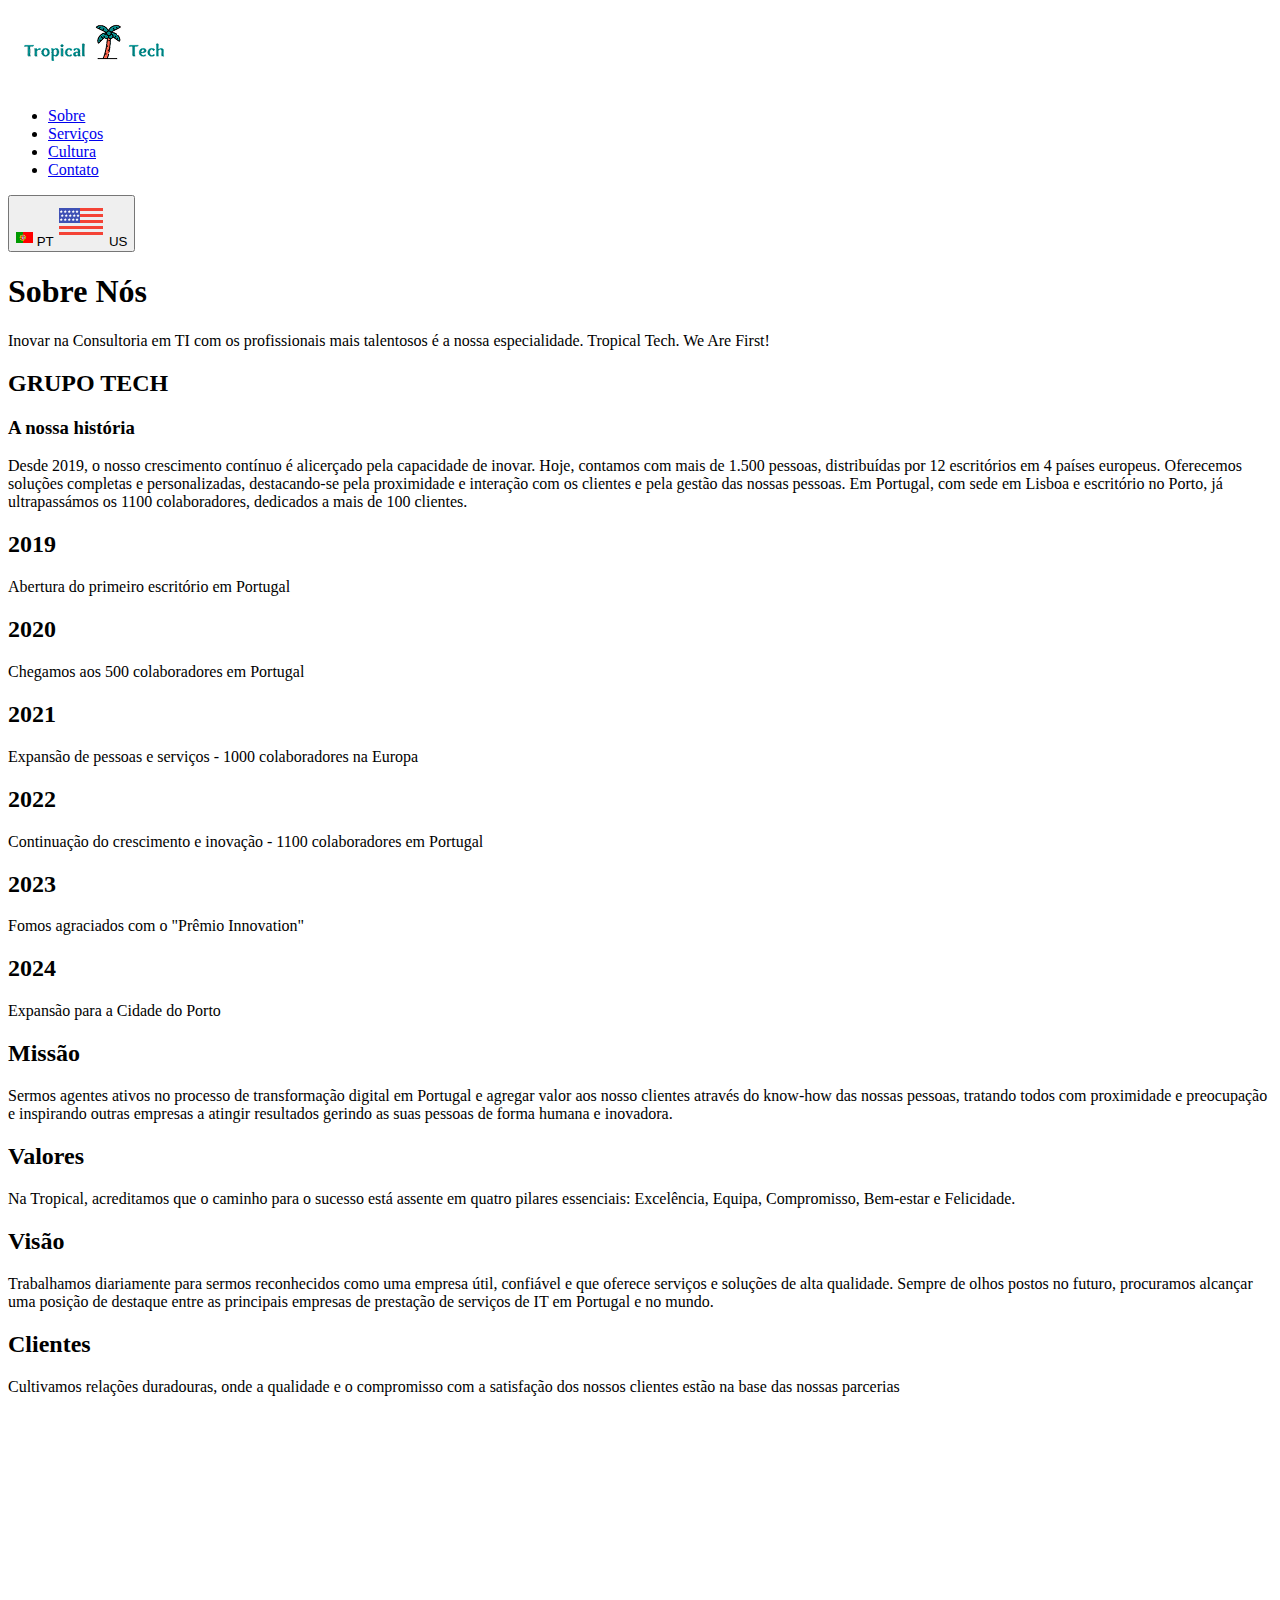
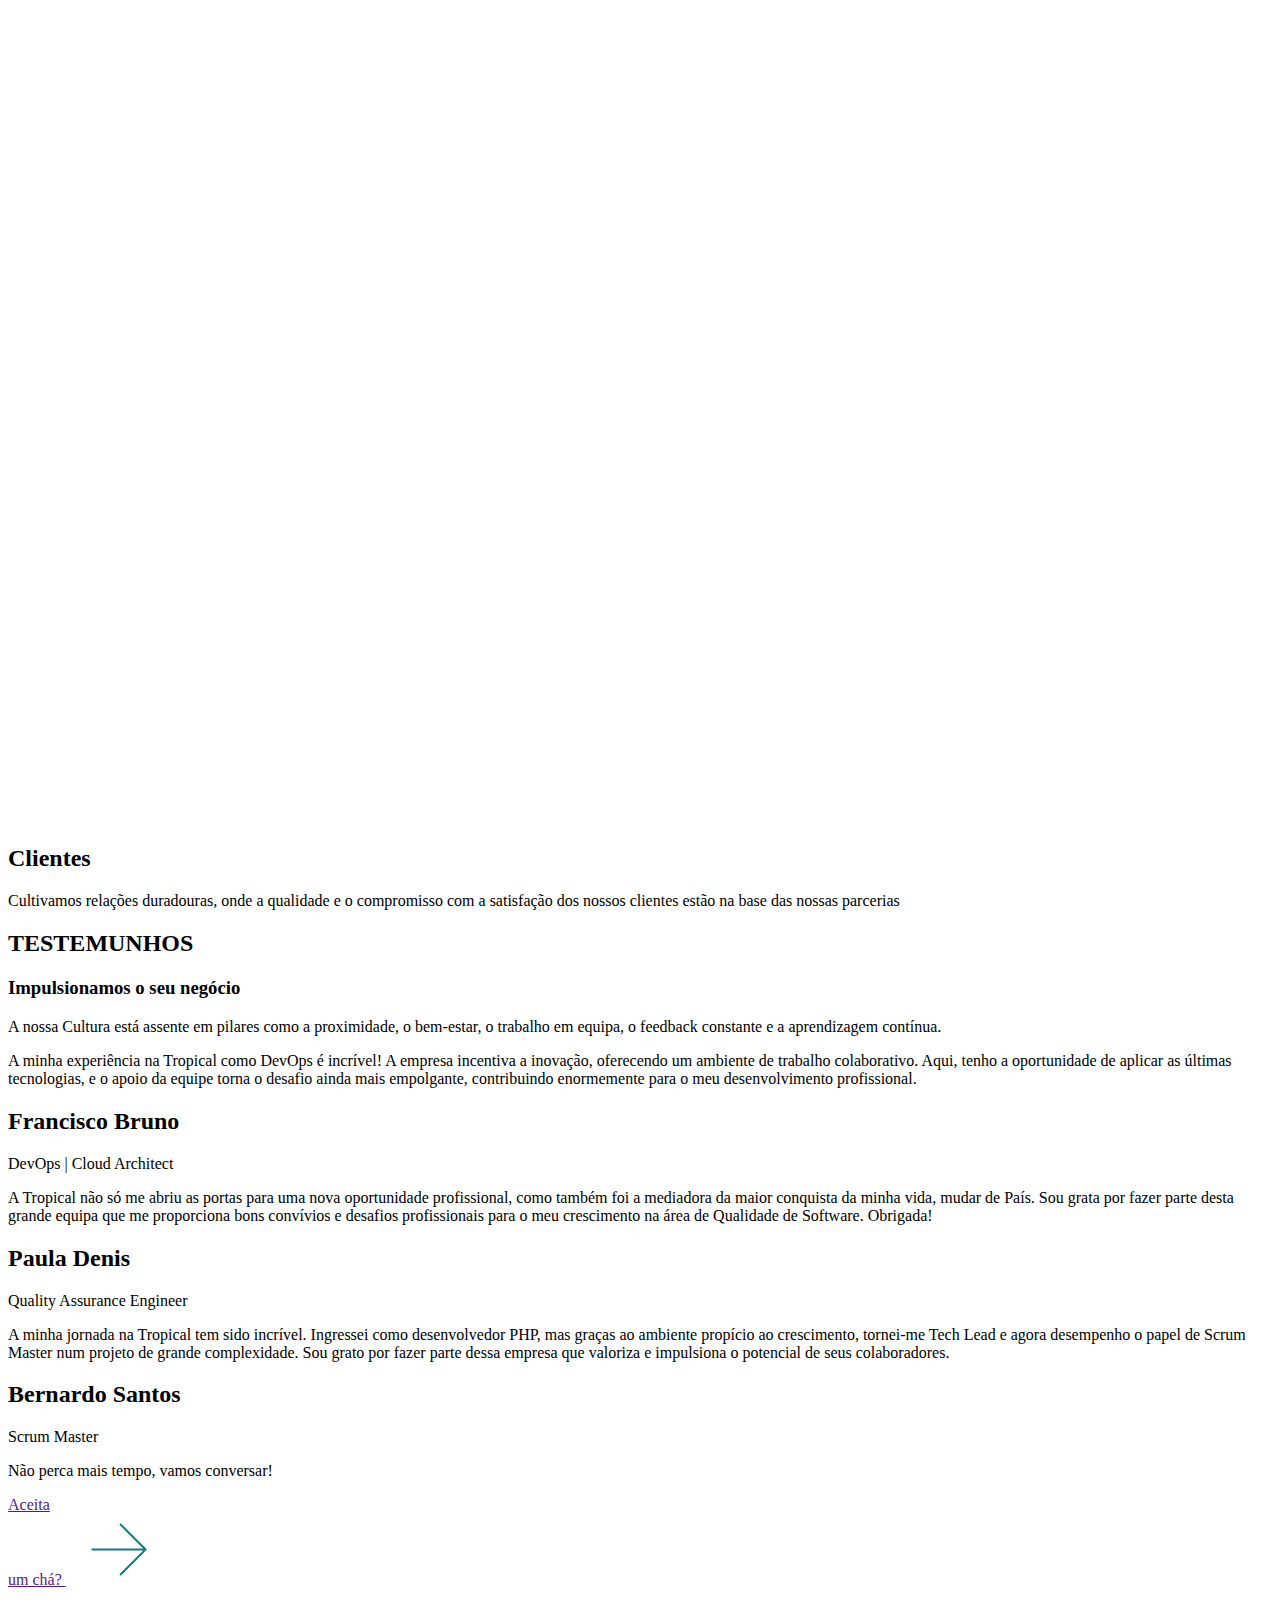
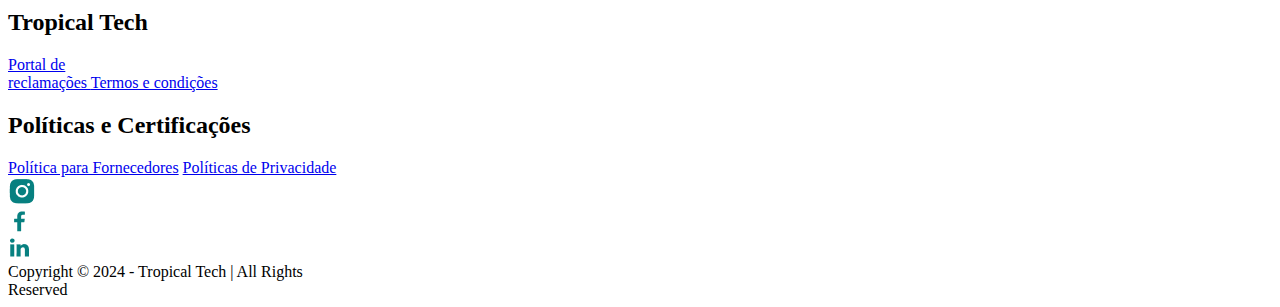
==== about.html @ 23c8f458 "atualização" ====
<!DOCTYPE html>
<html lang="pt-BR">
<head>
    <meta charset="UTF-8">
    <meta name="viewport" content="width=device-width, initial-scale=1.0">
    <link rel="stylesheet" href="public/style.css">
    <title data-lang="title-page">Tropical Teach - Sobre</title>
</head>
<body>
    <!--header é universal-->
    <header class="header-main-page">
        <a href="/">
            <img src="public/img/Tropical tech logo completo final sem bg 1.png" alt="logo torpical tech">
        </a>
        <nav>
            <ul>
                <li>
                    <a href="/about.html" data-lang="linkAbout">
                        Sobre
                    </a>
                </li>
                <li>
                    <a href="/services.html" data-lang="linkCervices">
                        Serviços
                    </a>
                </li>
                <li>
                    <a href="/culture.html" data-lang="linkCulture">
                        Cultura
                    </a>
                </li>
                <li>
                    <a href="/contact.html" data-lang="linkContact">
                        Contato
                    </a>
                </li>
            </ul>
        </nav>

        <div class="container-select-lang">
            <button class="btt-lang">
                <span id="buttonSelectLangPT" class="actived-lang container-flag-lang">
                    <img src="public/img/52538-flag-of-portugal-clipart 1.png" alt="portugal flag">
                    PT
                </span>
                <span id="buttonSelectLangUS" class="container-flag-lang">
                    <img src="public/img/icons8-eua-48.png" alt="united states flag">
                    US
                </span>
            </button>
        </div>
    </header>

    <!--estilo universal-->
    <section class="section-top-main">
        <div class="desc-section-home">
            <h1 data-lang="titleSectionTop">Sobre Nós</h1>
            <p data-lang="descSectionTop">Inovar na Consultoria em TI com os profissionais mais talentosos é a nossa especialidade. Tropical Tech. We Are First!</p>
        </div>
    </section>

    <!--estilo universal-->
    <section class="container-model-two">
        <h2 class="name-section" data-lang="nameSectionCultureHome">GRUPO TECH</h2>
        <h3 class="main-desc-by-section" data-lang="mainDescCultureHome">A nossa história</h3>
        <p class="main-text-by-section" data-lang="mainTextCultureHome">
            Desde 2019, o nosso crescimento contínuo é alicerçado pela capacidade de inovar. Hoje, contamos
            com mais de 1.500 pessoas, distribuídas por 12 escritórios em 4 países europeus. Oferecemos soluções
            completas e personalizadas, destacando-se pela proximidade e interação com os clientes e pela 
            gestão das nossas pessoas. Em Portugal, com sede em Lisboa e escritório no Porto, já ultrapassámos 
            os 1100 colaboradores, dedicados a mais de 100 clientes.
        </p>
    </section>

    <!--estilo em about.css-->
    <section class="history">
        <div class="container-box-history">
            <span></span>
            <h2 class="title-history">2019</h2>
            <p class="desc-hitory">
                Abertura do primeiro escritório em Portugal
            </p>
        </div>
        <div class="container-box-history">
            <span></span>
            <h2 class="title-history">2020</h2>
            <p class="desc-hitory">
                Chegamos aos 500 colaboradores em Portugal
            </p>
        </div>
        <div class="container-box-history">
            <span></span>
            <h2 class="title-history">2021</h2>
            <p class="desc-hitory">
                Expansão de pessoas e serviços - 1000 colaboradores na Europa
            </p>
        </div>
        <div class="container-box-history">
            <span></span>
            <h2 class="title-history">2022</h2>
            <p class="desc-hitory">
                Continuação do crescimento e inovação - 1100 colaboradores em Portugal
            </p>
        </div>
        <div class="container-box-history">
            <span></span>
            <h2 class="title-history">2023</h2>
            <p class="desc-hitory">
                Fomos agraciados com o "Prêmio Innovation"
            </p>
        </div>
        <div class="container-box-history">
            <span></span>
            <h2 class="title-history">2024</h2>
            <p class="desc-hitory">
                Expansão para a Cidade do Porto
            </p>
        </div>
    </section>

    <!--style universal-->
    <section class="clear-section">
        <section class="container-mission">
            <!--adicionado por css about.css-->
            <div class="container-img-mission" id="containerImgMissionOne"></div>
            <div class="container-desc-mission">
                <h2>Missão</h2>
                <p>
                    Sermos agentes ativos no processo de transformação digital em Portugal
                    e agregar valor aos nosso clientes através do know-how das nossas pessoas,
                    tratando todos com proximidade e preocupação e inspirando outras empresas
                    a atingir resultados gerindo as suas pessoas de forma humana e inovadora. 
                </p>
            </div>
        </section>
        <section class="container-mission">
            <div class="container-desc-mission">
                <h2>Valores</h2>
                <p>
                    Na Tropical, acreditamos que o caminho para o
                    sucesso está assente em quatro pilares
                    essenciais: Excelência, Equipa, Compromisso,
                    Bem-estar e Felicidade.
                </p>
            </div>
            <!--adicionado por css about.css-->
            <div class="container-img-mission" id="containerImgMissionTwo"></div>
        </section>
        <section class="container-mission">
            <!--adicionado por css about.css-->
            <div class="container-img-mission" id="containerImgMissionTwo"></div>
            <div class="container-desc-mission">
                <h2>Visão</h2>
                <p>
                    Trabalhamos diariamente para sermos
                    reconhecidos como uma empresa útil, confiável e
                    que oferece serviços e soluções de alta
                    qualidade. Sempre de olhos postos no futuro,
                    procuramos alcançar uma posição de destaque
                    entre as principais empresas de prestação de
                    serviços de IT em Portugal e no mundo.
                </p>
            </div>
        </section>
    </section>


    <!--style universal e em about.css-->
    <section class="section-green-styled section-clientes-about">
        <section class="center-of-section-clientes">
            <section>
                <div>
                    <h2>Clientes</h2>
                    <p>
                        Cultivamos relações duradouras, onde a
                        qualidade e o compromisso com a satisfação
                        dos nossos clientes estão na base das nossas
                        parcerias
                    </p>
                </div>
                <section class="container-logo-clientes">
                    <div class="box-cliente">
                        <img src="public/img/INFN_BIG_D_3914d1c5dd.svg.png" alt="infinera">
                    </div>
                    <div class="box-cliente">
                        <img src="public/img/Out_Systems_logo_digital_2018_white_98461c9326.svg.png" alt="outsystems">
                    </div>
                    <div class="box-cliente">
                        <img src="public/img/logo_tap_portugal_bca930af75.svg.png" alt="air portugal">
                    </div>
                    <div class="box-cliente">
                        <img src="public/img/logo_beyondgravity_0fb75909b1.svg.png" alt="beyond gravity">
                    </div>
                    <div class="box-cliente">
                        <img src="public/img/natixis_logosvg_48772d31c6.svg.png" alt="natixis">
                    </div>
                    <div class="box-cliente">
                        <img src="public/img/logo_santander_2_357641e0e3.svg.png" alt="santander">
                    </div>
                    <div class="box-cliente">
                        <img src="public/img/logo_tlscontact_teleperformance_3fe15e78ea.svg.png" alt="TLS Contact">
                    </div>
                    <div class="box-cliente">
                        <img src="public/img/logo_nos_3bc3c2f566.svg.png" alt="NOS">
                    </div>
                    <div class="box-cliente">
                        <img src="public/img/logo_sky_33238cdc55.svg.png" alt="sky">
                    </div>
                </section>
            </section>
            <section>
                <section>
                    <div class="box-cliente">
                        <img src="public/img/logo_blueprism_d6a2b1cea0.svg.png" alt="blue prism">
                    </div>
                    <span></span>
                    <div class="box-cliente">
                        <img src="public/img/logo_dbt_de3887588c.svg.png" alt="dbt">
                    </div>
                    <span></span>
                    <div class="box-cliente">
                        <img src="public/img/logo_databricks_3b5add2e64.svg.png" alt="data bricks">
                    </div>
                </section>
                <div>
                    <h2>Clientes</h2>
                    <p>
                        Cultivamos relações duradouras, onde a
                        qualidade e o compromisso com a satisfação
                        dos nossos clientes estão na base das nossas
                        parcerias
                    </p>
                </div>
            </section>
        </section>
    </section>


    <!--style universal-->
    <section class="clear-section">
        <!--style about.css-->
        <!--adicionar background no css about.css-->
        <div class="img-background-testemunhos">

        </div>
        <!--estilo universal-->
        <section class="container-model-two">
            <h2 class="name-section" data-lang="nameSectionTestemunhos">TESTEMUNHOS</h2>
            <h3 class="main-desc-by-section" data-lang="mainDescTestemunhos">Impulsionamos o seu negócio</h3>
            <p class="main-text-by-section" data-lang="mainTextTestemunhos">
                A nossa Cultura está assente em pilares como a proximidade, o
                bem-estar, o trabalho em equipa, o feedback constante e a
                aprendizagem contínua.
            </p>
        </section>

        <section class="content-all-testemunhos">
            <section class="container-horizontal-boxes-align">
                <div class="box-testemunhos">
                    <p>
                        A minha experiência na Tropical como DevOps é 
                        incrível! A empresa incentiva a inovação, oferecendo 
                        um ambiente de trabalho colaborativo. Aqui, tenho a 
                        oportunidade de aplicar as últimas tecnologias, e o 
                        apoio da equipe torna o desafio ainda mais empolgante, 
                        contribuindo enormemente para o meu desenvolvimento 
                        profissional.
                    </p>
                    <h2>Francisco Bruno</h2>
                    <span>DevOps | Cloud Architect</span>
                </div>
                <div class="box-testemunhos">
                    <p>
                        A Tropical não só me abriu as
                        portas para uma nova
                        oportunidade profissional,
                        como também foi a
                        mediadora da maior conquista
                        da minha vida, mudar de País.
                        Sou grata por fazer parte
                        desta grande equipa que me
                        proporciona bons convívios e
                        desafios profissionais para o
                        meu crescimento na área de
                        Qualidade de Software.
                        Obrigada!
                    </p>
                    <h2>Paula Denis</h2>
                    <span>Quality Assurance Engineer</span>
                </div>
                <div class="box-testemunhos">
                    <p>
                        A minha jornada na Tropical
                        tem sido incrível. Ingressei
                        como desenvolvedor PHP,
                        mas graças ao ambiente
                        propício ao crescimento,
                        tornei-me Tech Lead e agora
                        desempenho o papel de
                        Scrum Master num projeto de
                        grande complexidade. Sou
                        grato por fazer parte dessa
                        empresa que valoriza e
                        impulsiona o potencial de
                        seus colaboradores.
                    </p>
                    <h2>Bernardo Santos</h2>
                    <span>Scrum Master</span>
                </div>
            </section>
        </section>
    </section>



    <!--style unic-->
    <section>
        <div>
            <p>
                Não perca mais
                tempo, vamos
                conversar!
            </p>
        </div>
        <div>
            <a href="">
                Aceita <br> um chá?
                <span>
                    <img src="public/img/Container.png" alt="aceita um chá?">
                </span>
            </a>
        </div>
    </section>

    <!--footer universal-->
    <footer class="footer-main-page">
        <section>
            <section>
                <div>
                    <h2 class="title-footer-links-main">Tropical Tech</h2>
                    <a href="#" class="link-footer-main">Portal de <br> reclamações </a>
                    <a href="#" class="link-footer-main">Termos e condições</a>
                </div>
                <div>
                    <h2 class="title-footer-links-main">Políticas e Certificações</h2>
                    <a href="#" class="link-footer-main">Política para Fornecedores</a>
                    <a href="#" class="link-footer-main">Políticas de Privacidade</a>
                </div>
            </section>
            <section>
                <div>
                    <div>
                        <a href="#">
                            <img src="public/img/iconInstagram.png" alt="instagram">
                        </a>
                    </div>
                    <div>
                        <a href="#">
                            <img src="public/img/iconFacebook.png" alt="facebook">
                        </a>
                    </div>
                    <div>
                        <a href="#">
                            <img src="public/img/iconLinkedin.png" alt="linkedin">
                        </a>
                    </div>
                </div>
                <div>
                    <span>
                        Copyright © 2024 - Tropical Tech | All Rights <br> Reserved
                    </span>
                </div>
            </section>
        </section>
    </footer>
</body>
</html>
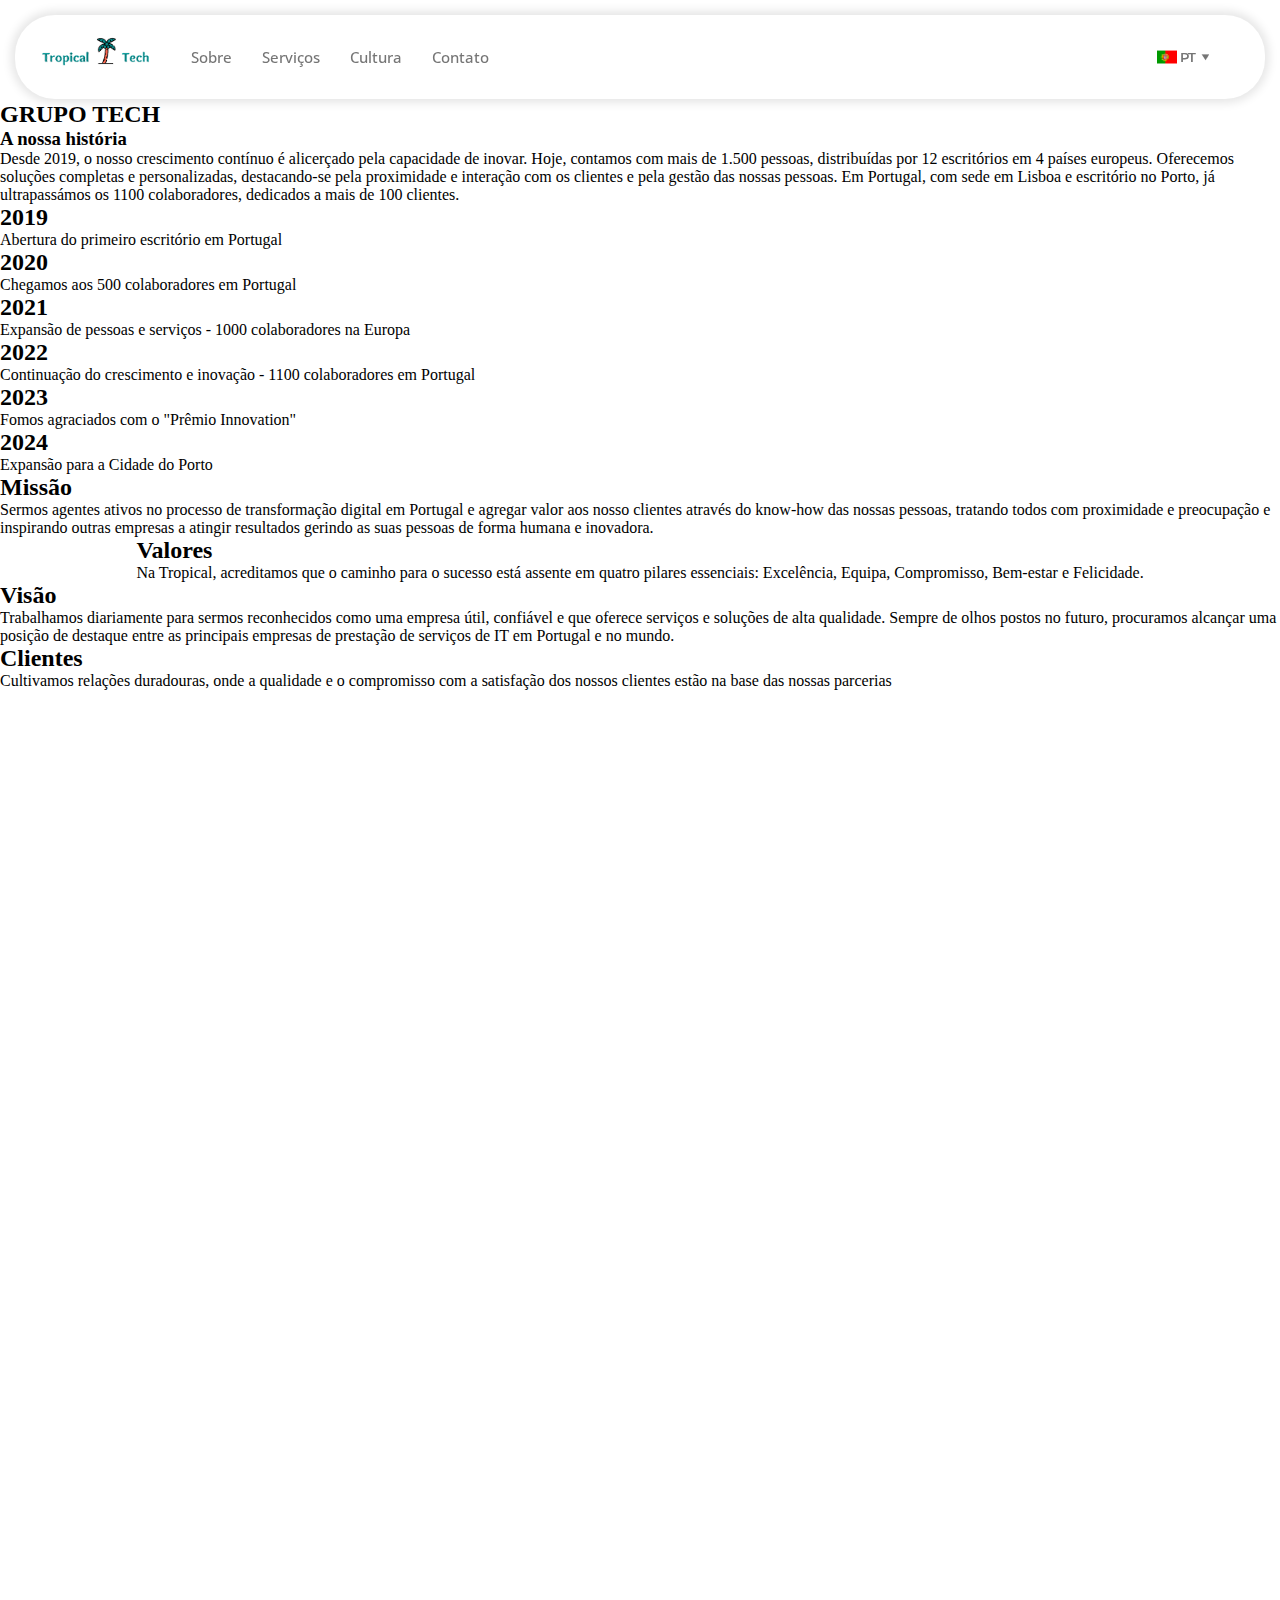
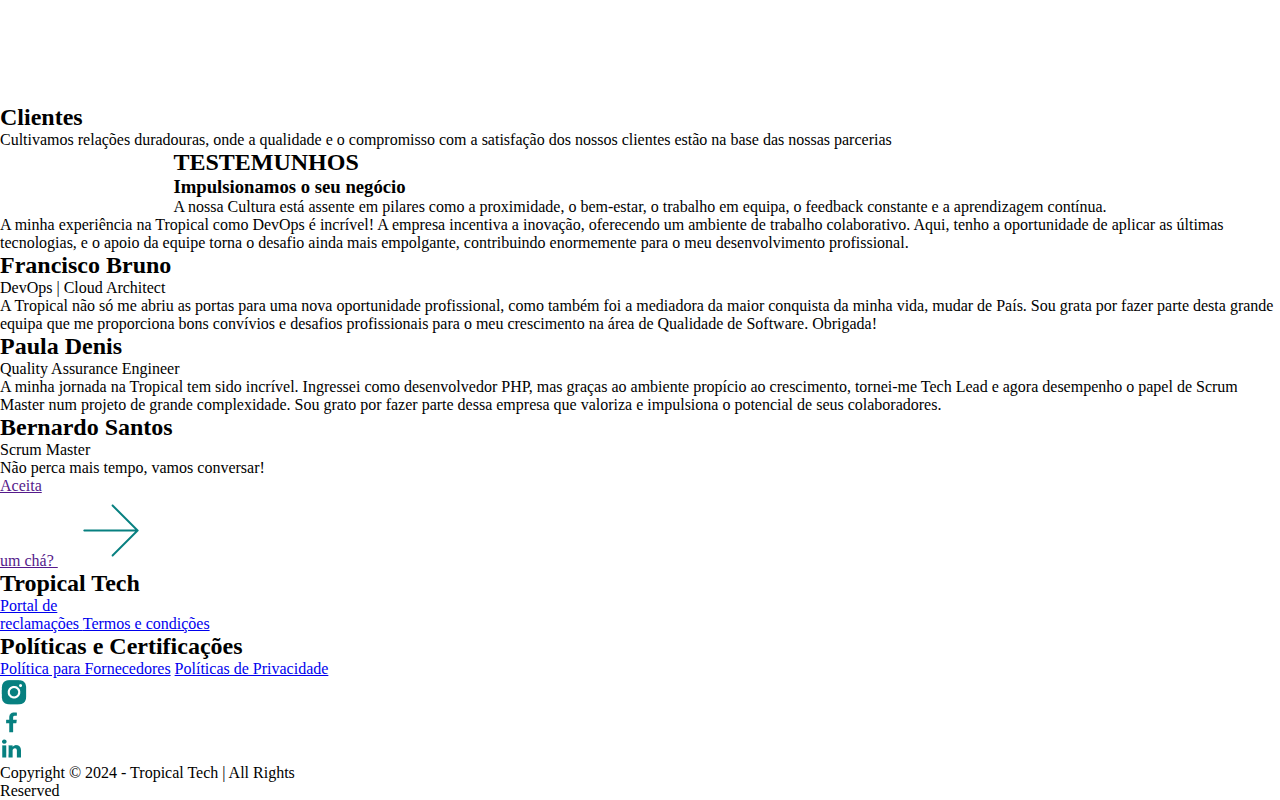
==== commit 24ef9932: "atualização" ====
--- a/about.html
+++ b/about.html
@@ -1,5 +1,5 @@
 <!DOCTYPE html>
-<html lang="pt-BR">
+<html lang="pt-PT">
 <head>
     <meta charset="UTF-8">
     <meta name="viewport" content="width=device-width, initial-scale=1.0">
@@ -38,17 +38,26 @@
         </nav>
 
         <div class="container-select-lang">
-            <button class="btt-lang">
-                <span id="buttonSelectLangPT" class="actived-lang container-flag-lang">
+            <div class="btt-lang">
+                <button id="buttonSelectLangPT" class="actived-lang container-flag-lang">
                     <img src="public/img/52538-flag-of-portugal-clipart 1.png" alt="portugal flag">
-                    PT
+                    <p>PT</p>
+                    
                 </span>
-                <span id="buttonSelectLangUS" class="container-flag-lang">
+                <button id="buttonSelectLangUS" class="container-flag-lang">
                     <img src="public/img/icons8-eua-48.png" alt="united states flag">
-                    US
-                </span>
-            </button>
-        </div>
+                    <p>US</p>
+                </button>
+            </div>
+            <img src="public/img/openLang.png" alt="icon open lang" class="icon-open-lang">
+        </div>
+
+
+        <button class="btt-hamburger">
+            <img src="public/img/icons8-cardápio-48.png" alt="closed hamburger" class="closed-hamburger">
+            <img src="public/img/icons8-excluir-64.png" alt="open hamburger" class="open-hamburger"><!--inicialmente display: none;-->
+        </button>
+        <section class="menu-hamburger"></section>
     </header>
 
     <!--estilo universal-->
--- a/public/style.css
+++ b/public/style.css
@@ -0,0 +1,329 @@
+@import url('https://fonts.googleapis.com/css2?family=Montserrat:ital,wght@0,100..900;1,100..900&family=Open+Sans:ital,wght@0,300..800;1,300..800&display=swap');
+*{
+    margin: 0px;
+    padding: 0px;
+}
+
+:root{
+    --var-headerFontColor: #757575;
+    --var-headerFontColorHover: #f45d48;
+    --var-mainColor: #078080;
+    --var-fontSecundary: "Open Sans", serif;
+    --var-fontPrimary: "Montserrat", serif;
+    --var-maxWidthSections: 1440px;
+}
+
+.header-main-page{
+    position: fixed;
+    top: 15px;
+    left: 15px;
+    width: calc(100% - 30px - 30px);
+    background-color: white;
+    box-shadow: 0px 0px 10px 4px rgba(0, 0, 0, 0.1);
+    padding: 10px 15px;
+    height: max-content;
+    display: flex;
+    flex-direction: row;
+    align-items: center;
+    justify-content: start;
+    gap: 30px;
+    border-radius: 40px;
+    z-index: 10;
+}
+
+.header-main-page a img{
+    height: 60px;
+}
+
+.header-main-page nav{
+    display: flex;
+    flex-direction: row;
+    align-items: center;
+    justify-content: center;
+}
+
+.header-main-page nav ul{
+    display: flex;
+    flex-direction: row;
+    align-items: center;
+    justify-content: center;
+    list-style: none;
+    gap: 30px;
+}
+.header-main-page nav ul li a{
+    text-decoration: none;
+    color: var(--var-headerFontColor);
+    font-family: var(--var-fontSecundary);
+    font-size: 11pt;
+    font-weight: 500;
+}
+.header-main-page nav ul li a:hover{
+    color: var(--var-headerFontColorHover);
+}
+
+.container-select-lang{
+    position: absolute;
+    right: 55px;
+    display: flex;
+    flex-direction: row;
+    align-items: center;
+    justify-content: center;
+    gap: 5px;
+}
+.btt-lang{
+    background: none;
+    outline: none;
+    border: none;
+    display: flex;
+    flex-direction: column;
+    align-items: center;
+    justify-content: center;
+    cursor: pointer;
+}
+
+
+.container-flag-lang{
+    display: none;
+    flex-direction: row;
+    align-items: center;
+    justify-content: center;
+    gap: 3px;
+    background: none;
+    border: none;
+}
+.container-flag-lang img{
+    height: 20px;
+    width: 20px;
+}
+.container-flag-lang p{
+    font-family: var(--var-fontPrimary);
+    font-size: 10pt;
+    font-weight: 600;
+    color: var(--var-headerFontColor);
+}
+.container-flag-lang p:hover{
+    color: var(--var-headerFontColorHover);
+}
+
+.actived-lang{
+    display: flex;
+    flex-direction: row;
+    align-items: center;
+    justify-content: center;
+    gap: 3px;
+}
+.btt-hamburger{
+    display: none;
+    flex-direction: row;
+    align-items: center;
+    justify-content: center;
+    background: none;
+    cursor: pointer;
+    border: none;
+}
+.btt-hamburger img{
+    height: 30px;
+    width: 30px;
+}
+
+.open-hamburger{
+    display: none;
+}
+
+.menu-hamburger{
+    display: none;
+    flex-direction: column;
+    align-items: center;
+    justify-content: center;
+    padding: 0px 30px;
+    height: 80vh;
+    min-height: calc(max-content + 60px);
+    position: absolute;
+    top: calc(100% + 20px);
+    right: -120%;
+    transition: 0.3s;
+    background-color: white;
+    border-radius: 20px;
+    width: calc(100% - 60px);
+}
+
+/*responsividade do header universal*/
+@media (max-width: 700px) {
+    .header-main-page{
+        gap: 20px;
+    }
+    .header-main-page a img{
+        height: 30px;
+    }
+    .btt-hamburger{
+        display: flex;
+        position: absolute;
+        right: 15px;
+    }
+    .menu-hamburger{
+        display: flex;
+    }
+
+    .header-main-page nav{
+        display: flex;
+        flex-direction: row;
+        align-items: center;
+        justify-content: center;
+    }
+    
+    .header-main-page nav ul{
+        flex-direction: column;
+    }
+    .header-main-page nav ul li:hover{
+        transform: translateX(20px);
+    }
+    
+    .container-select-lang{
+        position: absolute;
+        right: 30px;
+        top: 30px;
+        display: flex;
+        flex-direction: row;
+        align-items: center;
+        justify-content: center;
+        gap: 5px;
+    }
+}
+
+
+/*styles top*/
+.desc-section-home{
+    display: flex;
+    flex-direction: column;
+    align-items: start;
+    justify-content: start;
+    width: 90%;
+    gap: 30px;
+    filter: brightness(1) !important;
+}
+.desc-section-home h1{
+    color: white;
+    font-family: var(--var-fontPrimary);
+    font-size: 30pt;
+    font-weight: 400;
+}
+.desc-section-home p{
+    color: white;
+    font-family: var(--var-fontSecundary);
+    font-size: 12pt;
+    font-weight: 300;
+}
+
+@media (max-width: 460px){
+    .desc-section-home h1{
+        font-size: 20pt;
+    }
+    .desc-section-home p{
+        font-size: 11pt;
+    }
+}
+
+/*clear section container*/
+.clear-section{
+    height: max-content;
+    display: flex;
+    flex-direction: column;
+    align-items: center;
+    justify-content: center;
+}
+
+.container-model-one{
+    display: flex;
+    flex-direction: column;
+    align-items: center;
+    justify-content: center;
+    background-color: var(--var-mainColor);
+    border-radius: 20px;
+    padding: 0px 100px;
+    height: 50vh;
+    width: calc(90% - 200px);
+    max-width: 1000px;
+    margin-top: calc(100vh - 75vh);
+    margin-bottom: calc(100vh - 75vh);
+    gap: 30px;
+}
+.container-model-one h2{
+    font-family: var(--var-fontPrimary);
+    font-size: 20pt;
+    font-weight: 500;
+    text-align: center;
+    color: white;
+    width: 400px;
+}
+.container-model-one p{
+    font-family: var(--var-fontSecundary);
+    font-size: 12pt;
+    max-width: 90%;
+    font-weight: 300;
+    color: white;
+    text-align: center;
+}
+.container-model-one a{
+    padding: 10px 20px;
+    text-decoration: none;
+    background-color: white;
+    border: 1px solid white;
+    font-family: var(--var-fontPrimary);
+    font-size: 11pt;
+    font-weight: 500;
+    color: var(--var-mainColor);
+    border-radius: 20px;
+}
+.container-model-one a:hover{
+    color: white;
+    background-color: transparent;
+}
+@media (max-width: 800px) {
+    .container-model-one{
+        border-radius: 20px;
+        padding: 0px 80px;
+        height: 40vh;
+        width: calc(90% - 160px);
+        margin-top: calc(100vh - 80vh);
+        margin-bottom: calc(100vh - 80vh);
+    }
+}
+@media (max-width: 572px) {
+    .container-model-one h2{
+        font-size: 18pt;
+    }
+    .container-model-one p{
+        font-family: var(--var-fontSecundary);
+        font-size: 12pt;
+        font-weight: 300;
+        color: white;
+        text-align: center;
+    }
+    .container-model-one a{
+        font-size: 10pt;
+    }
+}
+@media (max-width: 490px) {
+    .container-model-one{
+        border-radius: 20px;
+        padding: 10px 40px;
+        height: 40vh;
+        width: calc(90% - 80px);
+        margin-top: calc(100vh - 90vh);
+        margin-bottom: calc(100vh - 90vh);
+    }
+    .container-model-one h2{
+        width: 90%;
+        font-size: 13pt;
+    }
+    .container-model-one p{
+        font-family: var(--var-fontSecundary);
+        font-size: 10pt;
+        font-weight: 300;
+        color: white;
+        text-align: center;
+    }
+    .container-model-one a{
+        font-size: 10pt;
+    }
+}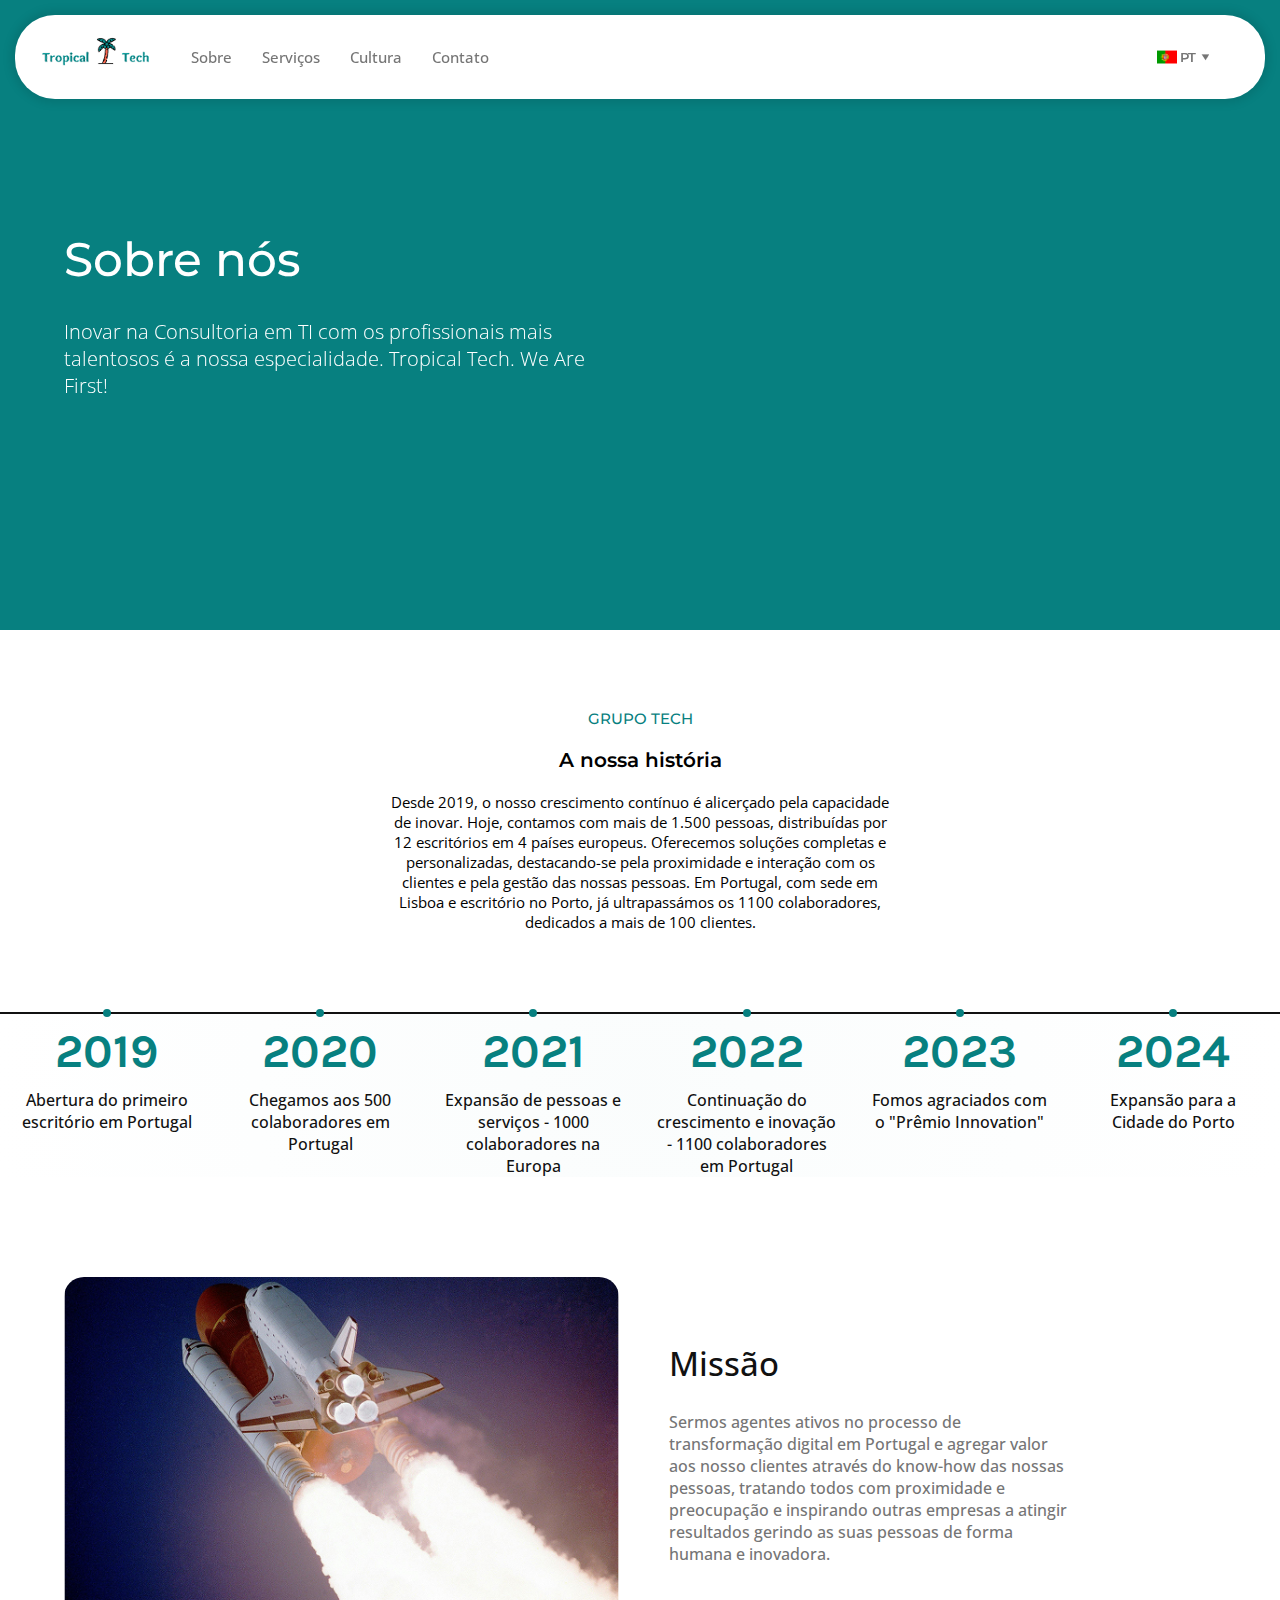
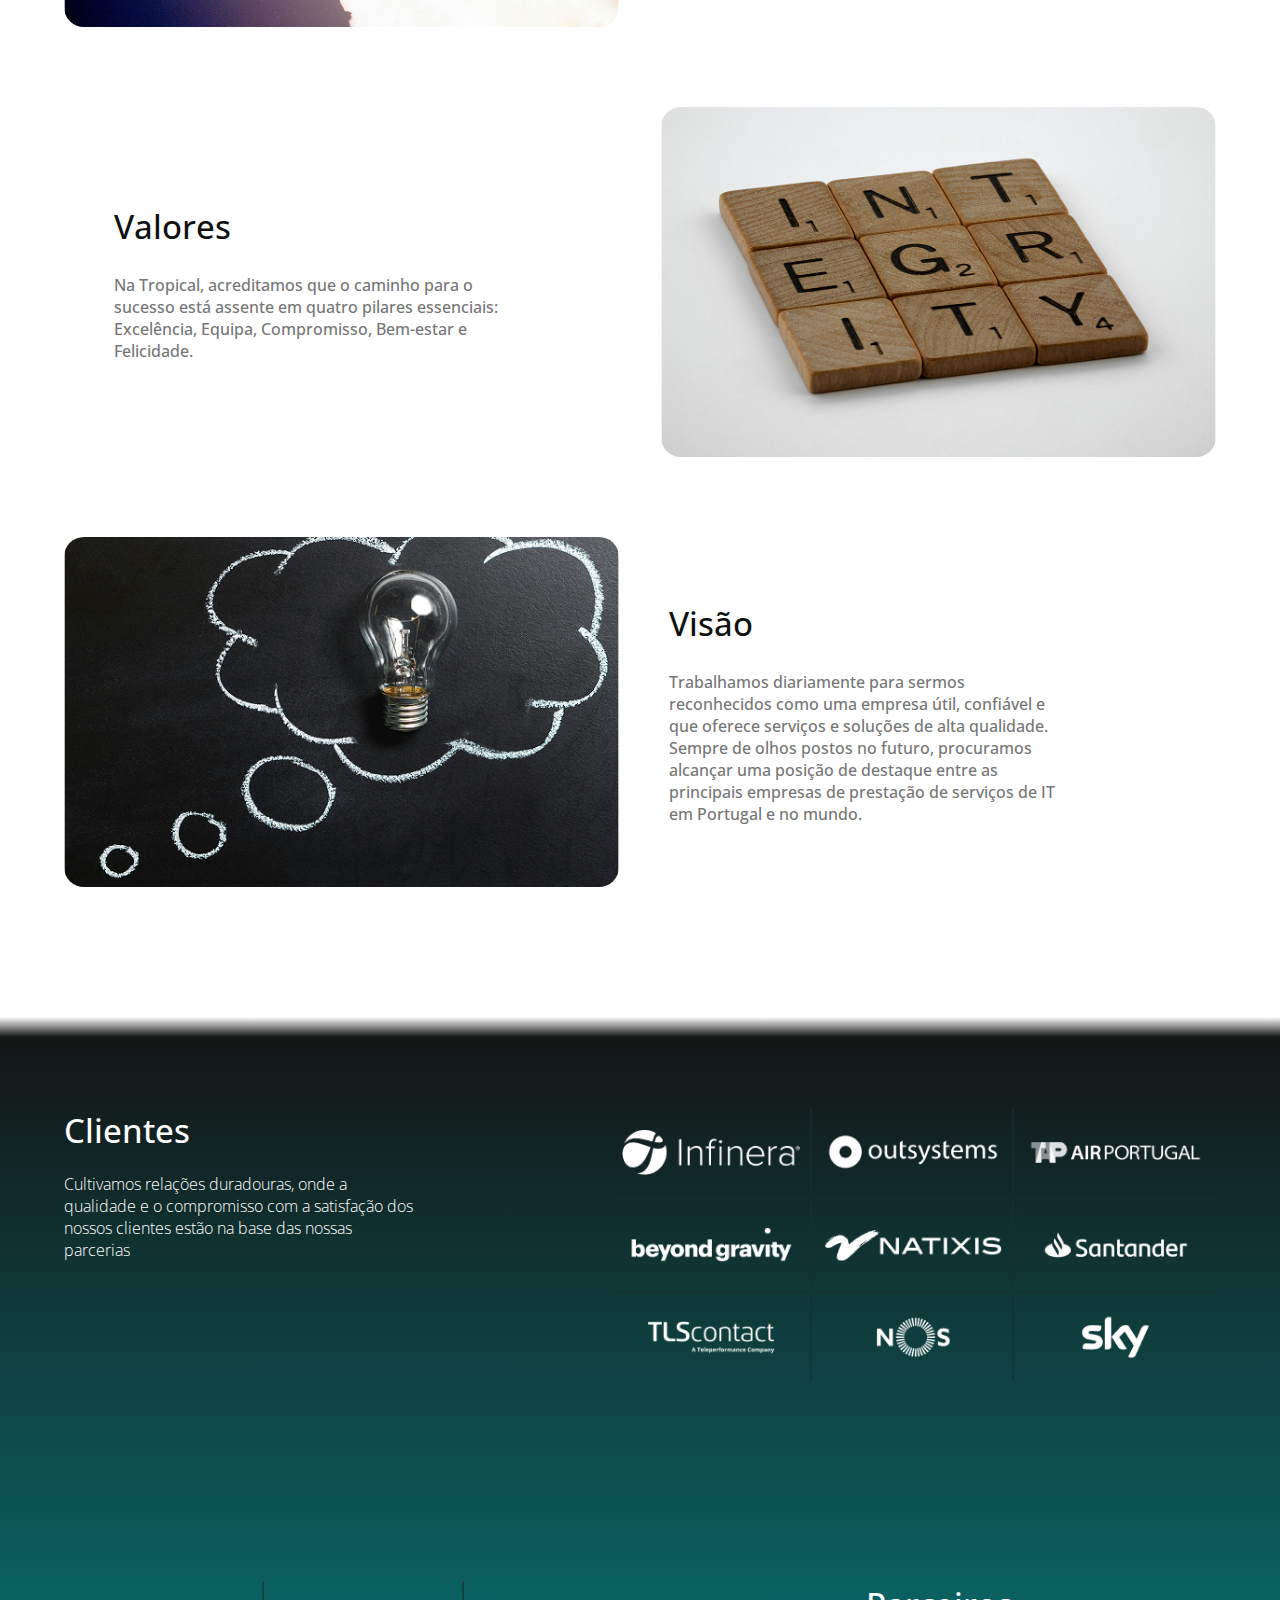
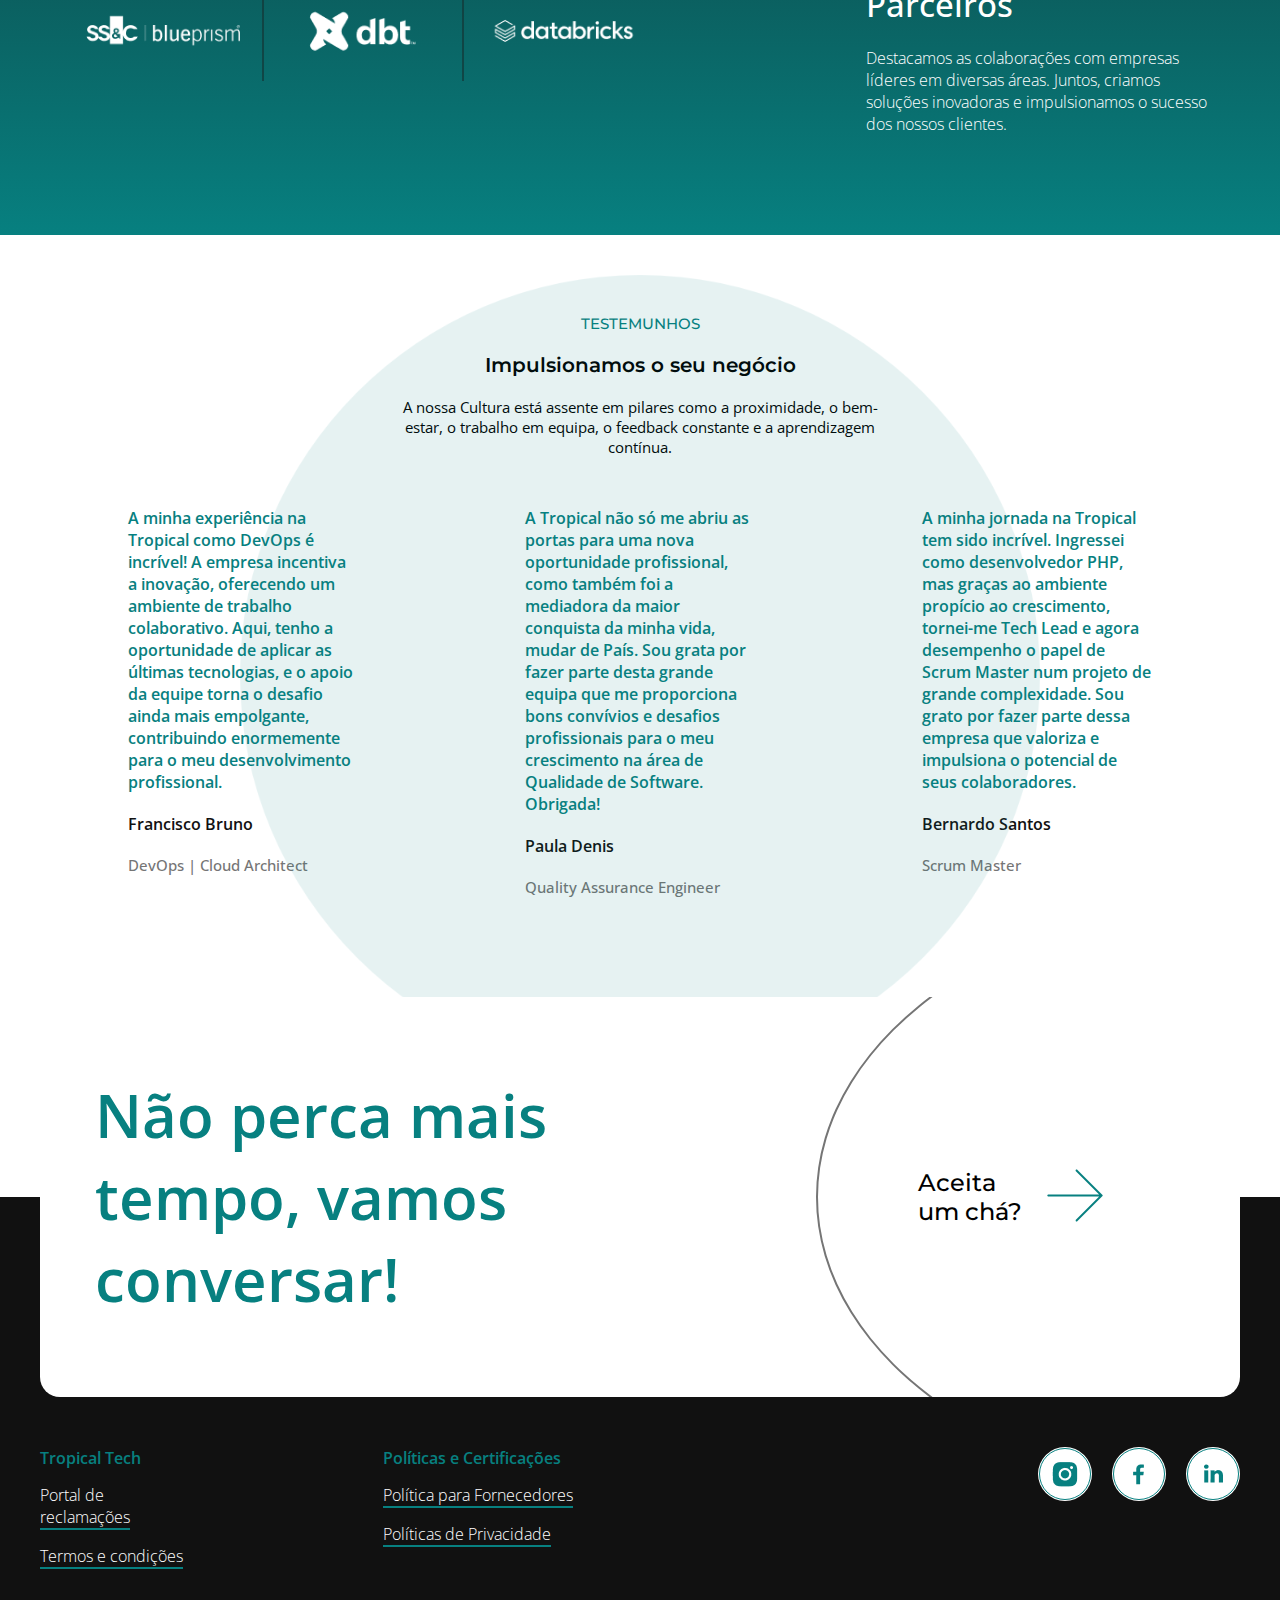
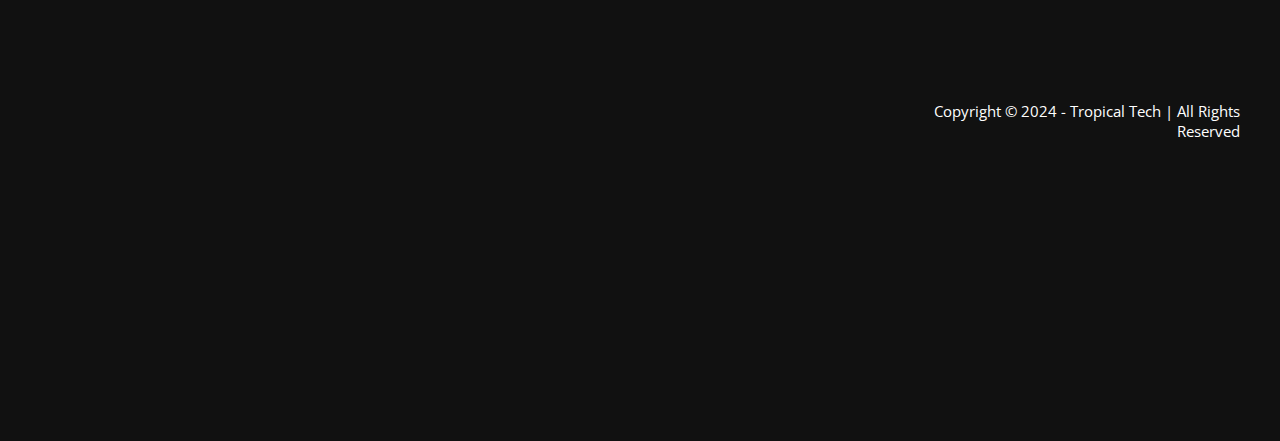
==== commit 8ee46b86: "atualizei" ====
--- a/about.html
+++ b/about.html
@@ -4,6 +4,7 @@
     <meta charset="UTF-8">
     <meta name="viewport" content="width=device-width, initial-scale=1.0">
     <link rel="stylesheet" href="public/style.css">
+    <link rel="stylesheet" href="public/about.css">
     <title data-lang="title-page">Tropical Teach - Sobre</title>
 </head>
 <body>
@@ -63,13 +64,13 @@
     <!--estilo universal-->
     <section class="section-top-main">
         <div class="desc-section-home">
-            <h1 data-lang="titleSectionTop">Sobre Nós</h1>
+            <h1 data-lang="titleSectionTop">Sobre nós</h1>
             <p data-lang="descSectionTop">Inovar na Consultoria em TI com os profissionais mais talentosos é a nossa especialidade. Tropical Tech. We Are First!</p>
         </div>
     </section>
 
     <!--estilo universal-->
-    <section class="container-model-two">
+    <section class="container-model-two" style="margin-top: 80px; margin-bottom: 80px;">
         <h2 class="name-section" data-lang="nameSectionCultureHome">GRUPO TECH</h2>
         <h3 class="main-desc-by-section" data-lang="mainDescCultureHome">A nossa história</h3>
         <p class="main-text-by-section" data-lang="mainTextCultureHome">
@@ -128,11 +129,11 @@
     </section>
 
     <!--style universal-->
-    <section class="clear-section">
+    <section class="clear-section" style="margin-top: 100px; gap: 80px">
         <section class="container-mission">
             <!--adicionado por css about.css-->
-            <div class="container-img-mission" id="containerImgMissionOne"></div>
-            <div class="container-desc-mission">
+            <div class="container-img-mission first--part--mission" id="containerImgMissionOne"></div>
+            <div class="container-desc-mission second--part--mission">
                 <h2>Missão</h2>
                 <p>
                     Sermos agentes ativos no processo de transformação digital em Portugal
@@ -142,8 +143,8 @@
                 </p>
             </div>
         </section>
-        <section class="container-mission">
-            <div class="container-desc-mission">
+        <section class="container-mission container-mission-mid">
+            <div class="container-desc-mission first--part--mission">
                 <h2>Valores</h2>
                 <p>
                     Na Tropical, acreditamos que o caminho para o
@@ -153,12 +154,12 @@
                 </p>
             </div>
             <!--adicionado por css about.css-->
-            <div class="container-img-mission" id="containerImgMissionTwo"></div>
+            <div class="container-img-mission second--part--mission" id="containerImgMissionTwo"></div>
         </section>
         <section class="container-mission">
             <!--adicionado por css about.css-->
-            <div class="container-img-mission" id="containerImgMissionTwo"></div>
-            <div class="container-desc-mission">
+            <div class="container-img-mission first--part--mission" id="containerImgMissionThree"></div>
+            <div class="container-desc-mission second--part--mission">
                 <h2>Visão</h2>
                 <p>
                     Trabalhamos diariamente para sermos
@@ -177,8 +178,8 @@
     <!--style universal e em about.css-->
     <section class="section-green-styled section-clientes-about">
         <section class="center-of-section-clientes">
-            <section>
-                <div>
+            <section class="clientes-section-first container-clientes">
+                <div class="container-text-cliente">
                     <h2>Clientes</h2>
                     <p>
                         Cultivamos relações duradouras, onde a
@@ -187,7 +188,7 @@
                         parcerias
                     </p>
                 </div>
-                <section class="container-logo-clientes">
+                <section class="container-logo-clientes-first">
                     <div class="box-cliente">
                         <img src="public/img/INFN_BIG_D_3914d1c5dd.svg.png" alt="infinera">
                     </div>
@@ -217,27 +218,25 @@
                     </div>
                 </section>
             </section>
-            <section>
-                <section>
+            <section class="clientes-section-second container-clientes">
+                <section class="container-logo-clientes-second">
                     <div class="box-cliente">
                         <img src="public/img/logo_blueprism_d6a2b1cea0.svg.png" alt="blue prism">
                     </div>
-                    <span></span>
                     <div class="box-cliente">
                         <img src="public/img/logo_dbt_de3887588c.svg.png" alt="dbt">
                     </div>
-                    <span></span>
                     <div class="box-cliente">
                         <img src="public/img/logo_databricks_3b5add2e64.svg.png" alt="data bricks">
                     </div>
                 </section>
-                <div>
-                    <h2>Clientes</h2>
-                    <p>
-                        Cultivamos relações duradouras, onde a
-                        qualidade e o compromisso com a satisfação
-                        dos nossos clientes estão na base das nossas
-                        parcerias
+                <div class="container-text-cliente">
+                    <h2>Parceiros</h2>
+                    <p>
+                        Destacamos as colaborações com empresas
+                        líderes em diversas áreas. Juntos, criamos
+                        soluções inovadoras e impulsionamos o sucesso
+                        dos nossos clientes.
                     </p>
                 </div>
             </section>
@@ -246,11 +245,10 @@
 
 
     <!--style universal-->
-    <section class="clear-section">
+    <section class="clear-section clear-section-testemunhos">
         <!--style about.css-->
         <!--adicionar background no css about.css-->
         <div class="img-background-testemunhos">
-
         </div>
         <!--estilo universal-->
         <section class="container-model-two">
@@ -322,28 +320,30 @@
 
 
 
-    <!--style unic-->
-    <section>
-        <div>
-            <p>
-                Não perca mais
-                tempo, vamos
-                conversar!
-            </p>
-        </div>
-        <div>
-            <a href="">
-                Aceita <br> um chá?
-                <span>
-                    <img src="public/img/Container.png" alt="aceita um chá?">
-                </span>
-            </a>
-        </div>
-    </section>
-
     <!--footer universal-->
     <footer class="footer-main-page">
-        <section>
+        <!--style universal-->
+        <section class="section-want-tea">
+            <div>
+                <p>
+                    Não perca mais
+                    tempo, vamos
+                    conversar!
+                </p>
+            </div>
+            <a href="">
+                <p>
+                    Aceita <br> um chá?
+                </p>
+                <div>
+                    <img src="public/img/Container.png" alt="aceita um chá?">
+                </div>
+            </a>
+        </section>
+
+
+
+        <section class="container-items-footer">
             <section>
                 <div>
                     <h2 class="title-footer-links-main">Tropical Tech</h2>
@@ -357,30 +357,34 @@
                 </div>
             </section>
             <section>
-                <div>
-                    <div>
-                        <a href="#">
+                <div class="container-links-social">
+                    <div class="box-link-social">
+                        <a href="#" class="link-social">
                             <img src="public/img/iconInstagram.png" alt="instagram">
                         </a>
                     </div>
-                    <div>
-                        <a href="#">
+                    <div class="box-link-social">
+                        <a href="#" class="link-social">
                             <img src="public/img/iconFacebook.png" alt="facebook">
                         </a>
                     </div>
-                    <div>
-                        <a href="#">
+                    <div class="box-link-social">
+                        <a href="#" class="link-social">
                             <img src="public/img/iconLinkedin.png" alt="linkedin">
                         </a>
                     </div>
                 </div>
-                <div>
-                    <span>
+                <div class="copy-content">
+                    <div>
                         Copyright © 2024 - Tropical Tech | All Rights <br> Reserved
-                    </span>
+                    </div>
                 </div>
             </section>
         </section>
     </footer>
+
+
+
+    <script src="public/script.js"></script>
 </body>
 </html>--- a/public/style.css
+++ b/public/style.css
@@ -8,6 +8,8 @@
     --var-headerFontColor: #757575;
     --var-headerFontColorHover: #f45d48;
     --var-mainColor: #078080;
+    --var-gradientSectionGreenStyled: #141515;
+    --var-backgroundFooter: #111111;
     --var-fontSecundary: "Open Sans", serif;
     --var-fontPrimary: "Montserrat", serif;
     --var-maxWidthSections: 1440px;
@@ -29,7 +31,9 @@
     gap: 30px;
     border-radius: 40px;
     z-index: 10;
-}
+    
+}
+
 
 .header-main-page a img{
     height: 60px;
@@ -103,6 +107,9 @@
 }
 .container-flag-lang p:hover{
     color: var(--var-headerFontColorHover);
+}
+.icon-open-lang{
+    cursor: pointer;
 }
 
 .actived-lang{
@@ -192,7 +199,28 @@
 
 
 /*styles top*/
-.desc-section-home{
+.section-top-main{
+    height: 70vh;
+    background-color: var(--var-mainColor);
+    display: flex;
+    flex-direction: column;
+    align-items: center;
+    justify-content: center;
+    animation: borderSectionTopMain 2s ease-in-out;
+    animation-timeline: scroll();
+    animation-range: cover 0vh cover 100vh;
+}
+@keyframes borderSectionTopMain {
+    from{
+        border-bottom-left-radius: 0%;
+        border-bottom-right-radius: 0%;
+    }
+    to{
+        border-bottom-right-radius: 30%;
+        border-bottom-left-radius: 30%;
+    }
+}
+.desc-section-home {
     display: flex;
     flex-direction: column;
     align-items: start;
@@ -200,18 +228,30 @@
     width: 90%;
     gap: 30px;
     filter: brightness(1) !important;
-}
+    opacity: 1;
+    transition: 5s;
+}
+
 .desc-section-home h1{
     color: white;
     font-family: var(--var-fontPrimary);
-    font-size: 30pt;
-    font-weight: 400;
+    font-size: 35pt;
+    font-weight: 500;
+}
+@keyframes borderSection {
+    from{
+        border-bottom: 0%;
+    }
+    to{
+        border-bottom: 20%
+    }
 }
 .desc-section-home p{
     color: white;
     font-family: var(--var-fontSecundary);
-    font-size: 12pt;
+    font-size: 15pt;
     font-weight: 300;
+    max-width: 550px;
 }
 
 @media (max-width: 460px){
@@ -243,9 +283,23 @@
     height: 50vh;
     width: calc(90% - 200px);
     max-width: 1000px;
-    margin-top: calc(100vh - 75vh);
-    margin-bottom: calc(100vh - 75vh);
+    margin-top: calc(100vh - 80vh);
+    margin-bottom: calc(100vh - 80vh);
     gap: 30px;
+    animation: surgeContainer 10s ease-in-out;
+    animation-timeline: view();
+    animation-range: cover 0% cover 20%;
+}
+
+@keyframes surgeContainer {
+    from{
+        opacity: 0.3;
+        scale: 0.8;
+    }
+    to{
+        opacity: 1;
+        scale: 1;
+    }
 }
 .container-model-one h2{
     font-family: var(--var-fontPrimary);
@@ -326,4 +380,763 @@
     .container-model-one a{
         font-size: 10pt;
     }
+}
+
+
+.container-model-two{
+    display: flex;
+    flex-direction: column;
+    align-items: center;
+    justify-content: center;
+    gap: 20px;
+    text-align: center;
+}
+.name-section{
+    font-family: var(--var-fontPrimary);
+    color: var(--var-mainColor);
+    font-size: 12pt;
+    font-weight: 500;
+}
+.main-desc-by-section{
+    font-family: var(--var-fontPrimary);
+    font-size: 25pt;
+    font-weight: 600;
+    color: black;
+}
+.main-text-by-section{
+    font-family: var(--var-fontSecundary);
+    font-size: 13pt;
+    color: black;
+    font-weight: 400;
+    max-width: 500px;
+}
+@media (max-width: 1300px) {
+    .name-section{
+        font-family: var(--var-fontPrimary);
+        color: var(--var-mainColor);
+        font-size: 11pt;
+        font-weight: 500;
+    }
+    .main-desc-by-section{
+        font-family: var(--var-fontPrimary);
+        font-size: 15pt;
+        font-weight: 600;
+        color: black;
+    }
+    .main-text-by-section{
+        font-family: var(--var-fontSecundary);
+        font-size: 11pt;
+        color: black;
+        font-weight: 400;
+        max-width: 500px;
+    }
+}
+@media (max-width: 570px) {
+    .name-section{
+        font-family: var(--var-fontPrimary);
+        color: var(--var-mainColor);
+        font-size: 10pt;
+        font-weight: 500;
+    }
+    .main-desc-by-section{
+        font-family: var(--var-fontPrimary);
+        font-size: 15pt;
+        font-weight: 600;
+        color: black;
+    }
+    .main-text-by-section{
+        font-family: var(--var-fontSecundary);
+        font-size: 10pt;
+        color: black;
+        font-weight: 400;
+        max-width: 90%;
+    }
+}
+
+
+
+
+/*estilo da section verde estilizada*/
+.section-green-styled{
+    width: 100%;
+    display: flex;
+    flex-direction: column;
+    align-items: center;
+    justify-content: center;
+    background-image: linear-gradient(to top, var(--var-mainColor), var(--var-gradientSectionGreenStyled));
+    padding-top: 50px;
+    padding-bottom: 100px;
+    margin-top: 150px;
+}
+.section-green-styled::before{
+    content: "";
+    position: relative;
+    top: -70px;
+    height: 20px;
+    width: 100%;
+    background-image: linear-gradient(to top, var(--var-gradientSectionGreenStyled), transparent);
+}
+.clearFont{
+    color: white !important;
+}
+
+
+
+
+/*culture Home*/
+.container-all-content-cultureHome{
+    display: flex;
+    flex-direction: row;
+    align-items: center;
+    justify-content: center;
+    gap: 20px;
+    width: 90%;
+    max-width: 1400px;
+    margin-top: 80px;
+    animation: surgeContainer 10s ease-in-out;
+    animation-timeline: view();
+    animation-range: cover 0% cover 20%;
+}
+.box-novidades{
+    height: 400px;
+    width: 300px;
+    padding: 30px;
+    border-radius: 20px;
+    display: flex;
+    flex-direction: column;
+    align-items: start;
+    background-color: var(--var-mainColor);
+    position: relative;
+}
+.box-novidades:hover{
+    background-color: #dc3b26;
+}
+.box-novidades p{
+    font-family: var(--var-fontSecundary);
+    color: white;
+    font-size: 15pt;
+    font-weight: 500;
+}
+.box-novidades div{
+    width: calc(100% - 60px);
+    height: 260px;
+    display: flex;
+    flex-direction: column;
+    align-items: center;
+    justify-content: center;
+    position: absolute;
+    bottom: -30px;
+    left: 30px;
+    border-radius: 20px;
+}
+.box-novidades div img{
+    width: 100%;
+    height: 100%;
+    object-fit: cover;
+    border-radius: 20px;
+}
+.box-novidades:nth-child(2){
+    height: 400px;
+    width: 300px;
+    padding: 30px;
+    border-radius: 20px;
+    display: flex;
+    flex-direction: column-reverse;
+    align-items: start;
+    background-color: var(--var-mainColor);
+    position: relative;
+}
+.box-novidades:nth-child(2):hover{
+    background-color: #dc3b26;
+}
+.box-novidades:nth-child(2) div{
+    width: calc(100% - 60px);
+    height: 260px;
+    display: flex;
+    flex-direction: column;
+    align-items: center;
+    justify-content: center;
+    position: absolute;
+    top: -30px;
+    left: 30px;
+    border-radius: 20px;
+}
+.clear-section-home{
+    margin-bottom: 400px
+}
+
+@media (max-width: 1260px) {
+    .container-all-content-cultureHome{
+        margin-top: 70px;
+    }
+    .box-novidades{
+        height: 300px;
+        width: 200px;
+        padding: 20px;
+        border-radius: 20px;
+    }
+    .box-novidades p{
+        font-size: 13pt;
+    }
+    .box-novidades div{
+        width: calc(100% - 40px);
+        height: 200px;
+        bottom: -20px;
+        left: 20px;
+    }
+    .box-novidades:nth-child(2){
+        height: 300px;
+        width: 200px;
+        padding: 20px;
+        border-radius: 20px;
+    }
+    .box-novidades:nth-child(2) div{
+        width: calc(100% - 40px);
+        height: 200px;
+        display: flex;
+        top: -20px;
+        left: 20px;
+    }
+}
+@media (max-width: 865px){
+    .container-all-content-cultureHome{
+        margin-top: 70px;
+        width: 500px;
+        flex-direction: column;
+    }
+    .box-novidades{
+        height: 200px;
+        width: 100%;
+        padding: 20px;
+        border-radius: 20px;
+        flex-direction: row;
+    }
+    .box-novidades p{
+        font-size: 12pt;
+        width: 40%;
+    }
+    .box-novidades div{
+        height: calc(100% - 40px);
+        width: 50%;
+        right: -20px;
+        top: 20px;
+        left: auto;
+        bottom: auto;
+    }
+
+    .box-novidades:nth-child(2){
+        height: 200px;
+        width: 100%;
+        padding: 20px;
+        border-radius: 20px;
+        flex-direction: row-reverse;
+    }
+    .box-novidades:nth-child(2) div{
+        height: calc(100% - 40px);
+        width: 50%;
+        display: flex;
+        top: 20px;
+        left: -20px;
+        bottom: auto;
+    }
+}
+@media (max-width: 650px){
+    .container-all-content-cultureHome{
+        margin-top: 70px;
+        width: calc(90% - 60px);
+        flex-direction: column;
+    }
+    .box-novidades{
+        height: 130px;
+        width: 100%;
+        padding: 20px;
+        border-radius: 20px;
+        flex-direction: row;
+    }
+    .box-novidades p{
+        font-size: 10pt;
+        width: 50%;
+    }
+    .box-novidades div{
+        height: calc(100% - 40px);
+        width: 50%;
+        right: -20px;
+        top: 20px;
+        left: auto;
+        bottom: auto;
+    }
+
+    .box-novidades:nth-child(2){
+        height: 130px;
+        width: 100%;
+    }
+    .box-novidades:nth-child(2) div{
+        height: calc(100% - 40px);
+        width: 50%;
+    }
+}
+@media (max-width: 400px){
+    .mainDescServicesHome{
+        width: 90%;
+    }
+}
+
+
+.footer-main-page{
+    display: flex;
+    flex-direction: column;
+    align-items: center;
+    justify-content: center;
+    position: relative;
+    background-color: var(--var-backgroundFooter);
+    height: max-content;
+}
+
+.section-want-tea{
+    height: 400px;
+    width: 1200px;
+    border-radius: 20px;
+    background-color: white;
+    position: absolute;
+    top: -200px;
+    overflow: hidden;
+    display: flex;
+    flex-direction: row;
+    align-items: center;
+    justify-content: space-between;
+}
+.section-want-tea > div:nth-child(1){
+    width: 50%;
+    height: 100%;
+    display: flex;
+    flex-direction: column;
+    align-items: center;
+    justify-content: center;
+}
+.section-want-tea > div:nth-child(1) p{
+    display: block;
+    text-align: start;
+    font-family: var(--var-fontSecundary);
+    color: var(--var-mainColor);
+    font-weight: 600;
+    font-size: 45pt;
+    width: 90%;
+    margin-left: 50px;
+}
+.section-want-tea:hover > div:nth-child(1) p{
+    color: #d53900;
+}
+.section-want-tea a:nth-child(2){
+    width: 800px;
+    height: 150%;
+    display: flex;
+    flex-direction: row;
+    align-items: center;
+    justify-content: start;
+    cursor: pointer;
+    position: absolute;
+    right: -40%;
+    padding-left: 100px;
+    border: 2px solid var(--var-headerFontColor);
+    border-radius: 50%;
+    transition: 0.3s;
+    text-decoration: none;
+    color: black;
+}
+.section-want-tea a:nth-child(2) p{
+    text-decoration: none;
+    font-family: var(--var-fontPrimary);
+    font-size: 18pt;
+    font-weight: 500;
+}
+.section-want-tea a:nth-child(2):hover{
+    right: -35%;
+    border-radius: 0%;
+}
+
+.container-items-footer{
+    display: flex;
+    flex-direction: row;
+    align-items: start;
+    justify-content: space-between;
+    margin-top: 250px;
+    margin-bottom: 300px;
+    width: 1200px;
+}
+.container-items-footer section:nth-child(1){
+    display: flex;
+    flex-direction: row;
+    align-items: start;
+    justify-content: space-between;
+    gap: 200px;
+}
+.container-items-footer section:nth-child(1) div{
+    display: flex;
+    flex-direction: column;
+    align-items: start;
+    justify-content: start;
+    height: 100%;
+    gap: 15px;
+}
+.title-footer-links-main{
+    font-family: var(--var-fontSecundary);
+    font-size: 12pt;
+    font-weight: 600;
+    color: var(--var-mainColor);
+}
+.link-footer-main{
+    text-decoration: none;
+    color: white;
+    font-family: var(--var-fontSecundary);
+    font-size: 12pt;
+    font-weight: 300;
+    border-bottom: 2px solid var(--var-mainColor);
+}
+
+.container-items-footer section:nth-child(2){
+    display: flex;
+    flex-direction: column;
+    align-items: end;
+    justify-content: space-between;
+    gap: 200px;
+}
+.container-links-social{
+    display: flex;
+    flex-direction: row;
+    align-items: center;
+    justify-content: end;
+    gap: 20px;
+}
+.box-link-social{
+    display: flex;
+    flex-direction: column;
+    align-items: center;
+    justify-content: center;
+    background-color: white;
+    border-radius: 50%;
+    padding: 1px;
+}
+.link-social{
+    display: flex;
+    flex-direction: column;
+    align-items: center;
+    justify-content: center;
+    background-color: white;
+    border-radius: 50%;
+    padding: 15px;
+    height: 20px;
+    width: 20px;
+    border: 1px solid var(--var-mainColor);
+}
+.copy-content{
+    display: flex;
+    flex-direction: column;
+    align-items: end;
+    justify-content: center;
+}
+.copy-content div{
+    text-align: right;
+    color: white;
+    font-family: var(--var-fontSecundary);
+    font-size: 11pt;
+    font-weight: 400;
+}
+
+
+@media (max-width: 1260px) {
+    .clear-section-home{
+        margin-bottom: 350px;
+    }
+    .section-want-tea{
+        height: 340px;
+        width: 800px;
+        border-radius: 20px;
+        background-color: white;
+        position: absolute;
+        top: -170px;
+    }
+    .section-want-tea > div:nth-child(1) p{
+        font-size: 35pt;
+    }
+    .section-want-tea a:nth-child(2){
+        width: 500px;
+        right: -30%;
+        padding-left: 60px;
+    }
+    .section-want-tea a:nth-child(2) p{
+        font-size: 15pt;
+    }
+
+
+
+    .container-items-footer{
+        margin-top: 230px;
+        width: 800px;
+    }
+    .container-items-footer section:nth-child(1){
+        gap: 100px;
+    }
+    .title-footer-links-main{
+        font-size: 12pt;
+    }
+    .link-footer-main{
+        font-size: 11pt;
+    }
+    .container-items-footer section:nth-child(2){
+        gap: 100px;
+    }
+    .container-links-social{
+        gap: 15px;
+    }
+    .link-social{
+        padding: 10px;
+    }
+    .link-social img{
+        height: 20px;
+        width: auto;
+    }
+    .copy-content div{
+        text-align: right;
+        color: white;
+        font-family: var(--var-fontSecundary);
+        font-size: 9pt;
+        font-weight: 400;
+    }
+}
+
+@media (max-width: 900px) {
+    .clear-section-home{
+        margin-bottom: 250px;
+    }
+    .section-want-tea{
+        height: 300px;
+        width: 600px;
+        border-radius: 20px;
+        background-color: white;
+        position: absolute;
+        top: -150px;
+    }
+    .section-want-tea > div:nth-child(1) p{
+        font-size: 25pt;
+    }
+    .section-want-tea a:nth-child(2){
+        width: 300px;
+        right: -20%;
+        padding-left: 60px;
+    }
+    .section-want-tea a:nth-child(2) p{
+        font-size: 12pt;
+    }
+    .section-want-tea a:nth-child(2) div img{
+        height: 50px;
+    }
+
+
+
+    .container-items-footer{
+        flex-direction: column;
+
+        margin-top: 230px;
+        width: 600px;
+    }
+    .container-items-footer section:nth-child(1){
+        align-items: start;
+        justify-content: center;
+        width: 100%;
+        gap: 50px;
+    }
+    .container-items-footer section:nth-child(2){
+        gap: 100px;
+        width: 100%;
+        margin-top: 100px;
+        align-items: center;
+        justify-content: space-between;
+    }
+    .container-links-social{
+        gap: 15px;
+    }
+    .link-social{
+        padding: 10px;
+    }
+    .link-social img{
+        height: 20px;
+        width: auto;
+    }
+    .copy-content div{
+        text-align: right;
+        color: white;
+        font-family: var(--var-fontSecundary);
+        font-size: 9pt;
+        font-weight: 400;
+    }
+}
+@media (max-width: 660px) {
+    .clear-section-home{
+        margin-bottom: 200px;
+    }
+    .section-want-tea{
+        height: 200px;
+        width: 90%;
+        border-radius: 20px;
+        background-color: white;
+        position: absolute;
+        top: -150px;
+    }
+    .section-want-tea > div:nth-child(1){
+        width: 40%;
+    }
+    .section-want-tea > div:nth-child(1) p{
+        font-size: 15pt;
+    }
+    .section-want-tea a:nth-child(2){
+        width: 200px;
+        right: -5%;
+        padding-left: 50px;
+    }
+    .section-want-tea a:nth-child(2) p{
+        font-size: 12pt;
+    }
+    .section-want-tea a:nth-child(2) div img{
+        height: 50px;
+    }
+
+
+
+    .container-items-footer{
+        flex-direction: column;
+
+        margin-top: 230px;
+        width: 100%;
+    }
+    .container-items-footer section:nth-child(1){
+        align-items: start;
+        justify-content: center;
+        width: 100%;
+        gap: 50px;
+    }
+    .container-items-footer section:nth-child(2){
+        gap: 100px;
+        width: 100%;
+        margin-top: 100px;
+        align-items: center;
+        justify-content: space-between;
+    }
+    .container-links-social{
+        gap: 15px;
+    }
+    .link-social{
+        padding: 10px;
+    }
+    .link-social img{
+        height: 20px;
+        width: auto;
+    }
+    .copy-content div{
+        text-align: right;
+        color: white;
+        font-family: var(--var-fontSecundary);
+        font-size: 9pt;
+        font-weight: 400;
+    }
+}
+@media (max-width: 560px) {
+    .clear-section-home{
+        margin-bottom: 150px;
+    }
+    .section-want-tea{
+        height: 150px;
+        width: 90%;
+        border-radius: 20px;
+        background-color: white;
+        position: absolute;
+        top: -75px;
+    }
+    .section-want-tea > div:nth-child(1){
+        width: 40%;
+    }
+    .section-want-tea > div:nth-child(1) p{
+        font-size: 12pt;
+    }
+    .section-want-tea a:nth-child(2){
+        width: 300px;
+        right: -35%;
+        height: 200%;
+        padding-left: 20px;
+    }
+    .section-want-tea a:nth-child(2) p{
+        font-size: 12pt;
+    }
+    .section-want-tea a:nth-child(2) div img{
+        height: 30px;
+    }
+
+
+
+    .container-items-footer{
+        flex-direction: column;
+        align-items: center;
+        margin-top: 150px;
+        margin-bottom: 100px;
+        width: 100%;
+    }
+    .container-items-footer section:nth-child(1){
+        flex-direction: column;
+        align-items: start;
+        justify-content: start;
+        width: 90%;
+        gap: 50px;
+    }
+    .container-items-footer section:nth-child(2){
+        gap: 100px;
+        width: 90%;
+        margin-top: 100px;
+        align-items: start;
+        justify-content: space-between;
+    }
+    .container-links-social{
+        gap: 15px;
+    }
+    .link-social{
+        padding: 10px;
+    }
+    .link-social img{
+        height: 20px;
+        width: auto;
+    }
+    .copy-content div{
+        text-align: left;
+        color: white;
+        font-family: var(--var-fontSecundary);
+        font-size: 9pt;
+        font-weight: 400;
+    }
+}
+@media (max-width: 410px) {
+    .section-want-tea{
+        height: 150px;
+        width: 90%;
+        border-radius: 20px;
+        background-color: white;
+        position: absolute;
+        top: -75px;
+    }
+    .section-want-tea > div:nth-child(1){
+        width: 40%;
+    }
+    .section-want-tea > div:nth-child(1) p{
+        font-size: 12pt;
+        margin-left: 20px;
+    }
+    .section-want-tea a:nth-child(2){
+        width: 300px;
+        right: -50%;
+        height: 200%;
+        padding-left: 20px;
+    }
+    .section-want-tea a:nth-child(2) p{
+        font-size: 12pt;
+    }
+    .section-want-tea a:nth-child(2) div img{
+        height: 30px;
+    }
 }--- a/public/about.css
+++ b/public/about.css
@@ -0,0 +1,1033 @@
+@import url('https://fonts.googleapis.com/css2?family=Karla:ital,wght@0,200..800;1,200..800&family=Montserrat:ital,wght@0,100..900;1,100..900&family=Open+Sans:ital,wght@0,300..800;1,300..800&display=swap');
+*{
+    margin: 0px;
+    padding: 0px;
+}
+
+:root{
+    --var-headerFontColor: #757575;
+    --var-headerFontColorHover: #f45d48;
+    --var-mainColor: #078080;
+    --var-gradientSectionGreenStyled: #141515;
+    --var-backgroundFooter: #111111;
+    --var-fontSecundary: "Open Sans", serif;
+    --var-fontPrimary: "Montserrat", serif;
+    --var-fontKarla: "Karla", serif;
+    --var-maxWidthSections: 1440px;
+}
+
+/*history section*/
+.history{
+    width: 100%;
+    display: flex;
+    flex-direction: row;
+    align-items: start;
+    justify-content: center;
+    background-image: radial-gradient(circle, #07808005 0%, rgba(255, 255, 255, 0.1) 100%);
+}
+.container-box-history{
+    width: calc(100% / 6);
+    height: max-content;
+    display: flex;
+    flex-direction: column;
+    align-items: center;
+    justify-content: start;
+    padding-top: 10px;
+    border-top: 2px solid var(--var-backgroundFooter);
+    position: relative;
+    gap: 10px;
+}
+.container-box-history span{
+    height: 8px;
+    width: 8px;
+    background-color: var(--var-mainColor);
+    border-radius: 50%;
+    position: absolute;
+    top: -5px;
+}
+
+.title-history{
+    font-size: 45pt;
+    font-family: var(--var-fontKarla);
+    font-weight: 700;
+    color: var(--var-mainColor);
+}
+.desc-hitory{
+    font-family: var(--var-fontSecundary);
+    font-size: 14pt;
+    font-weight: 500;
+    max-width: 85%;
+    color: var(--var-backgroundFooter);
+    text-align: center;
+}
+
+@media (max-width: 1325px) {
+    .title-history{
+        font-size: 35pt;
+        font-family: var(--var-fontKarla);
+        font-weight: 700;
+        color: var(--var-mainColor);
+    }
+    .desc-hitory{
+        font-family: var(--var-fontSecundary);
+        font-size: 12pt;
+        font-weight: 500;
+        max-width: 85%;
+        color: var(--var-backgroundFooter);
+        text-align: center;
+    }
+}
+@media (max-width: 1000px) {
+    .title-history{
+        font-size: 25pt;
+        font-family: var(--var-fontKarla);
+        font-weight: 700;
+        color: var(--var-mainColor);
+    }
+    .desc-hitory{
+        font-family: var(--var-fontSecundary);
+        font-size: 10pt;
+        font-weight: 600;
+        max-width: 85%;
+        color: var(--var-backgroundFooter);
+        text-align: center;
+    }
+}
+@media (max-width: 800px){
+    .history{
+        width: calc(90% - 40px);
+        display: flex;
+        flex-direction: column;
+        align-items: start;
+        justify-content: start;
+        margin: auto;
+        margin-top: 0px;
+        animation: surgeData 2s ease-in-out;
+        animation-range: cover 0% cover 40%;
+        animation-timeline: view();
+    }
+    .container-box-history{
+        width: max-content;
+        height: 80px;
+        display: flex;
+        flex-direction: row;
+        align-items: center;
+        justify-content: start;
+        padding-top: 10px;
+        padding-left: 10px;
+        border-top: none;
+        border-left: 2px solid var(--var-backgroundFooter);
+    }
+    .container-box-history span{
+        height: 8px;
+        width: 8px;
+        background-color: var(--var-mainColor);
+        border-radius: 50%;
+        position: absolute;
+        top: calc(50% + 2px);
+        left: -5px;
+    }
+    .title-history{
+        font-size: 45pt;
+        width: 150px;
+        height: 100%;
+    }
+    .desc-hitory{
+        display: flex;
+        flex-direction: column;
+        align-items: start;
+        justify-content: center;
+        text-align: left;
+        width: 300px;
+        height: 100%;
+        font-size: 14pt;
+    }
+}
+@media (max-width: 600px) {
+    .title-history{
+        font-size: 20pt;
+        width: 80px;
+        height: 100%;
+        display: flex;
+        flex-direction: column;
+        align-items: center;
+        justify-content: center;
+    }
+    .desc-hitory{
+        width: 200px;
+        font-size: 10pt;
+    }
+}
+@media (max-width: 420px){
+    .history{
+        width: 95%;
+        margin: auto;
+    }
+    .title-history{
+        font-size: 20pt;
+        width: 80px;
+        height: 100%;
+        display: flex;
+        flex-direction: column;
+        align-items: center;
+        justify-content: center;
+    }
+    .desc-hitory{
+        width: 200px;
+        font-size: 10pt;
+    }
+}
+
+@keyframes surgeData {
+    from{
+        transform: translateY(100px);
+    }
+    to{
+        transform: translateX(0px);
+    }
+}
+
+
+/*section mission*/
+.container-mission{
+    width: 1400px;
+    max-width: 90%;
+    height: 400px;
+    display: flex;
+    flex-direction: row;
+    align-items: center;
+    justify-content: center;
+}
+.container-img-mission{
+    display: flex;
+    flex-direction: row;
+    align-items: center;
+    justify-content: center;
+    height: 100%;
+    width: 40%;
+    border-radius: 20px;
+    background-position: center;
+    background-size: cover;
+}
+.container-desc-mission{
+    height: calc(100% - 100px);
+    width: calc(50% - 290px);
+    padding: 50px;
+    gap: 25px;
+    display: flex;
+    flex-direction: column;
+    align-items: start;
+    justify-content: center;
+    animation: surgeLateralFirst 2s ease-in-out;
+    animation-range: cover 0% cover 50%;
+    animation-timeline: view();
+}
+.container-desc-mission h2{
+    font-family: var(--var-fontSecundary);
+    font-size: 25pt;
+    font-weight: 500;
+    color: var(--var-backgroundFooter);
+}
+.container-desc-mission p{
+    font-family: var(--var-fontSecundary);
+    font-size: 12pt;
+    font-weight: 500;
+    width: 400px;
+    color: var(--var-headerFontColor);
+}
+
+#containerImgMissionOne{
+    background-image: url('img/Missao_9427e28603.jpg.png');
+}
+#containerImgMissionTwo{
+    background-image: url('img/Valores_a7fbba61e0.jpg.png');
+}
+#containerImgMissionThree{
+    background-image: url('img/Visao_5ad752b5a5.jpg.png');
+}
+
+
+@keyframes surgeLateralFirst {
+    from{
+        opacity: 0;
+    }
+    to{
+        
+        opacity: 1;
+    }
+}
+
+
+@media (max-width: 1450px){
+    .container-mission{
+        width: 1200px;
+        max-width: 90%;
+        height: 350px;
+    }
+    .container-img-mission{
+        display: flex;
+        flex-direction: row;
+        align-items: center;
+        justify-content: center;
+        height: 100%;
+        width: 50%;
+        border-radius: 20px;
+        background-position: center;
+        background-size: cover;
+    }
+    
+    .container-desc-mission{
+        height: calc(100% - 100px);
+        width: calc(50% - 60px);
+        padding: 50px;
+        gap: 25px;
+        display: flex;
+        flex-direction: column;
+        align-items: start;
+        justify-content: center;
+        background-position: center;
+    }
+    .container-desc-mission h2{
+        font-family: var(--var-fontSecundary);
+        font-size: 25pt;
+        font-weight: 500;
+        color: var(--var-backgroundFooter);
+    }
+    .container-desc-mission p{
+        font-family: var(--var-fontSecundary);
+        font-size: 12pt;
+        font-weight: 500;
+        width: 400px;
+        max-width: 90%;
+        color: var(--var-headerFontColor);
+    }
+    
+    #containerImgMissionOne{
+        background-image: url('img/Missao_9427e28603.jpg.png');
+    }
+    #containerImgMissionTwo{
+        background-image: url('img/Valores_a7fbba61e0.jpg.png');
+    }
+    #containerImgMissionThree{
+        background-image: url('img/Visao_5ad752b5a5.jpg.png');
+    }
+}
+
+@media (max-width: 735px) {
+    .container-mission{
+        width: 1200px;
+        max-width: 90%;
+        height: 350px;
+    }
+    .container-img-mission{
+        display: flex;
+        flex-direction: row;
+        align-items: center;
+        justify-content: center;
+        height: 100%;
+        width: 50%;
+        border-radius: 20px;
+        background-position: center;
+        background-size: cover;
+    }
+    
+    .container-desc-mission{
+        height: calc(100% - 100px);
+        width: calc(50% - 60px);
+        padding: 50px;
+        gap: 25px;
+        display: flex;
+        flex-direction: column;
+        align-items: start;
+        justify-content: center;
+        background-position: center;
+    }
+    .container-desc-mission h2{
+        font-family: var(--var-fontSecundary);
+        font-size: 15pt;
+        font-weight: 500;
+        color: var(--var-backgroundFooter);
+    }
+    .container-desc-mission p{
+        font-family: var(--var-fontSecundary);
+        font-size: 10pt;
+        font-weight: 500;
+        width: 400px;
+        max-width: 90%;
+        color: var(--var-headerFontColor);
+    }
+}
+@media (max-width: 600px) {
+    .container-mission{
+        width: 1200px;
+        max-width: 90%;
+        height: 300px;
+    }
+    .container-img-mission{
+        display: flex;
+        flex-direction: row;
+        align-items: center;
+        justify-content: center;
+        height: 100%;
+        width: 50%;
+        border-radius: 20px;
+        background-position: center;
+        background-size: cover;
+    }
+    
+    .container-desc-mission{
+        height: calc(100% - 100px);
+        width: calc(50% - 60px);
+        padding: 20px;
+        gap: 25px;
+        display: flex;
+        flex-direction: column;
+        align-items: start;
+        justify-content: center;
+        background-position: center;
+    }
+    .container-desc-mission h2{
+        font-family: var(--var-fontSecundary);
+        font-size: 15pt;
+        font-weight: 500;
+        color: var(--var-backgroundFooter);
+    }
+    .container-desc-mission p{
+        font-family: var(--var-fontSecundary);
+        font-size: 10pt;
+        font-weight: 500;
+        width: 400px;
+        max-width: 90%;
+        color: var(--var-headerFontColor);
+    }
+}
+.container-mission-mid{
+    flex-direction: row;
+}
+@media (max-width: 545px) {
+    .container-mission{
+        width: 1200px;
+        max-width: 90%;
+        height: 500px;
+        flex-direction: column;
+    }
+    .container-img-mission{
+        display: flex;
+        flex-direction: row;
+        align-items: center;
+        justify-content: center;
+        height: 50%;
+        width: 100%;
+        border-radius: 20px;
+        background-position: center;
+        background-size: cover;
+    }
+    
+    .container-desc-mission{
+        height: 50%;
+        width: 100%;
+        padding: 20px;
+        gap: 25px;
+        display: flex;
+        flex-direction: column;
+        align-items: start;
+        justify-content: center;
+        background-position: center;
+    }
+    .container-desc-mission h2{
+        font-family: var(--var-fontSecundary);
+        font-size: 15pt;
+        font-weight: 500;
+        color: var(--var-backgroundFooter);
+    }
+    .container-desc-mission p{
+        font-family: var(--var-fontSecundary);
+        font-size: 10pt;
+        font-weight: 500;
+        width: 400px;
+        max-width: 90%;
+        color: var(--var-headerFontColor);
+    }
+    .container-mission-mid{
+        flex-direction: column-reverse;
+    }
+}
+
+
+/*seção de clientes*/
+.center-of-section-clientes{
+    width: 1200px;
+    max-width: 90%;
+    display: flex;
+    flex-direction: column;
+    align-items: start;
+    justify-content: space-between;
+    width: 1200px;
+    max-width: 90%;
+}
+.container-clientes{
+    display: flex;
+    flex-direction: row;
+    align-items: start;
+    justify-content: space-between;
+    width: 100%;
+}
+.container-text-cliente{
+    display: flex;
+    flex-direction: column;
+    align-items: start;
+    justify-content: start;
+    gap: 20px;
+}
+.container-text-cliente h2{
+    font-family: var(--var-fontSecundary);
+    font-size: 25pt;
+    font-weight: 500;
+    color: white;
+}
+.container-text-cliente p{
+    font-family: var(--var-fontSecundary);
+    font-size: 12pt;
+    font-weight: 300;
+    color: white;
+    max-width: 350px;
+}
+
+.container-logo-clientes-first{
+    display: grid;
+    grid-template-columns: 200px 200px 200px;
+    grid-template-rows: 90px 90px 90px;
+    gap: 2px;
+}
+.box-cliente{
+    display: flex;
+    flex-direction: column;
+    align-items: center;
+    justify-content: center;
+}
+.box-cliente img{
+    width: 90%;
+    height: auto;
+}
+
+
+.container-logo-clientes-first div:nth-child(1){
+    border-right: 2px solid #1531319d;
+}
+.container-logo-clientes-first div:nth-child(2){
+    border-right: 2px solid #1531319d;
+}
+.container-logo-clientes-first div:nth-child(4){
+    border-right: 2px solid #1531319d;
+    border-top: 2px solid #1531319d;
+}
+.container-logo-clientes-first div:nth-child(5){
+    border-right: 2px solid #1531319d;
+    border-top: 2px solid #1531319d;
+}
+.container-logo-clientes-first div:nth-child(6){
+    border-top: 2px solid #1531319d;
+}
+.container-logo-clientes-first div:nth-child(7){
+    border-right: 2px solid #1531319d;
+    border-top: 2px solid #1531319d;
+}
+.container-logo-clientes-first div:nth-child(8){
+    border-right: 2px solid #1531319d;
+    border-top: 2px solid #1531319d;
+}
+.container-logo-clientes-first div:nth-child(9){
+    border-top: 2px solid #1531319d;
+}
+
+
+.container-logo-clientes-second{
+    display: grid;
+    grid-template-columns: 200px 200px 200px;
+    grid-template-rows: 100px;
+}
+
+.container-logo-clientes-second div:nth-child(1){
+    border-right: 2px solid #1531319d;
+}
+.container-logo-clientes-second div:nth-child(2){
+    border-right: 2px solid #1531319d;
+}
+
+
+
+.clientes-section-second{
+    display: flex;
+    flex-direction: row;
+    margin-top: 200px;
+}
+.clientes-section-second > div:nth-child(2){
+    display: flex;
+    flex-direction: column;
+    align-items: start;
+    justify-content: start;
+}
+
+
+@media (max-width: 1310px) {
+    .container-text-cliente{
+        display: flex;
+        flex-direction: column;
+        align-items: start;
+        justify-content: start;
+        gap: 20px;
+        
+    }
+    .container-text-cliente h2{
+        font-family: var(--var-fontSecundary);
+        font-size: 25pt;
+        font-weight: 500;
+        color: white;
+    }
+    .container-text-cliente p{
+        font-family: var(--var-fontSecundary);
+        font-size: 12pt;
+        font-weight: 300;
+        color: white;
+        max-width: 350px;
+    }
+    
+    .container-logo-clientes-first{
+        display: grid;
+        grid-template-columns: 200px 200px 200px;
+        grid-template-rows: 90px 90px 90px;
+        gap: 2px;
+    }
+    .box-cliente{
+        display: flex;
+        flex-direction: column;
+        align-items: center;
+        justify-content: center;
+    }
+    .box-cliente img{
+        width: 90%;
+        height: auto;
+    }
+}
+@media (max-width: 1100px) {
+    .container-clientes{
+        display: flex;
+        flex-direction: column;
+        align-items: center;
+        justify-content: start;
+        width: 100%;
+    }
+    .container-text-cliente{
+        display: flex;
+        flex-direction: column;
+        align-items: center;
+        gap: 20px;
+    }
+    .container-text-cliente h2{
+        font-family: var(--var-fontSecundary);
+        font-size: 25pt;
+        font-weight: 500;
+        color: white;
+        text-align: center;
+    }
+    .container-text-cliente p{
+        font-family: var(--var-fontSecundary);
+        font-size: 12pt;
+        font-weight: 300;
+        color: white;
+        max-width: 350px;
+        text-align: center;
+    }
+    .clientes-section-second{
+        flex-direction: column-reverse;
+        margin-top: 100px;
+    }
+    .clientes-section-second > div:nth-child(2){
+        display: flex;
+        flex-direction: column;
+        align-items: center;
+        justify-content: start;
+    }
+}
+@media (max-width: 700px) {
+    .container-text-cliente h2{
+        font-size: 20pt;
+    }
+    .container-logo-clientes-first{
+        display: grid;
+        grid-template-columns: 100px 100px 100px;
+        grid-template-rows: 90px 90px 90px;
+        gap: 0px;
+    }
+    .container-logo-clientes-second{
+        display: grid;
+        grid-template-columns: 100px 100px 100px;
+        grid-template-rows: 90px;
+        gap: 0px;
+    }
+    .box-cliente{
+        display: flex;
+        flex-direction: column;
+        align-items: center;
+        justify-content: center;
+    }
+    .box-cliente img{
+        width: 90%;
+        height: auto;
+    }
+}
+@media (max-width: 420px) {
+    .container-text-cliente h2{
+        font-size: 15pt;
+    }
+    .container-text-cliente p{
+        font-size: 10pt;
+    }
+    .container-logo-clientes-first{
+        display: grid;
+        grid-template-columns: 90px 90px 90px;
+        grid-template-rows: 70px 70px 70px;
+        gap: 0px;
+    }
+    .container-logo-clientes-second{
+        display: grid;
+        grid-template-columns: 90px 90px 90px;
+        grid-template-rows: 70px;
+        gap: 0px;
+    }
+    .box-cliente{
+        display: flex;
+        flex-direction: column;
+        align-items: center;
+        justify-content: center;
+    }
+    .box-cliente img{
+        width: 90%;
+        height: auto;
+    }
+}
+
+
+/*testemunhos*/
+.clear-section-testemunhos{
+    padding-top: 80px;
+    padding-bottom: 400px;
+    position: relative;
+}
+.img-background-testemunhos{
+    background-image: url("img/backTestemunhas.png");
+    height: 900px;
+    width: 900px;
+    top: 70px;
+    position: absolute;
+    filter: opacity(0.1);
+    background-position: center center;
+    background-size: cover;
+}
+
+.content-all-testemunhos {
+    display: flex;
+    flex-direction: column;
+    align-items: center;
+    justify-content: start;
+    width: 1300px;
+    max-width: 90%;
+    margin-top: 80px;
+}
+.container-horizontal-boxes-align{
+    display: flex;
+    flex-direction: row;
+    align-items: start;
+    justify-content: space-between;
+    width: 100%;
+}
+.box-testemunhos{
+    display: flex;
+    flex-direction: column;
+    align-items: start;
+    justify-content: start;
+    gap: 20px;
+    max-width: 350px;
+    animation: surgeLateralFirst 2s ease-in-out;
+    animation-range: cover 0% 50%;
+    animation-timeline: view();
+}
+.box-testemunhos p{
+    font-family: var(--var-fontSecundary);
+    font-size: 15pt;
+    font-weight: 600;
+    color: var(--var-mainColor);
+}
+.box-testemunhos h2{
+    font-family: var(--var-fontSecundary);
+    font-size: 15pt;
+    font-weight: 600;
+    color: var(--var-backgroundFooter);
+}
+.box-testemunhos span{
+    font-family: var(--var-fontSecundary);
+    font-size: 12pt;
+    font-weight: 500;
+    color: var(--var-headerFontColor);
+}
+
+@media (max-width: 1280px) {
+    .clear-section-testemunhos{
+        padding-top: 80px;
+        padding-bottom: 300px;
+        position: relative;
+    }
+    .img-background-testemunhos{
+        background-image: url("img/backTestemunhas.png");
+        height: 800px;
+        width: 800px;
+        top: 40px;
+        position: absolute;
+        filter: opacity(0.1);
+        background-position: center center;
+        background-size: cover;
+    }
+    
+    .content-all-testemunhos {
+        display: flex;
+        flex-direction: column;
+        align-items: center;
+        justify-content: start;
+        width: 1300px;
+        max-width: 80%;
+        margin-top: 50px;
+    }
+    .container-horizontal-boxes-align{
+        display: flex;
+        flex-direction: row;
+        align-items: start;
+        justify-content: space-between;
+        width: 100%;
+    }
+    .box-testemunhos{
+        display: flex;
+        flex-direction: column;
+        align-items: start;
+        justify-content: start;
+        gap: 20px;
+        max-width: 230px;
+        animation: surgeLateralFirst 2s ease-in-out;
+        animation-range: cover 0% 50%;
+        animation-timeline: view();
+    }
+    .box-testemunhos p{
+        font-family: var(--var-fontSecundary);
+        font-size: 12pt;
+        font-weight: 600;
+        color: var(--var-mainColor);
+    }
+    .box-testemunhos h2{
+        font-family: var(--var-fontSecundary);
+        font-size: 12pt;
+        font-weight: 600;
+        color: var(--var-backgroundFooter);
+    }
+    .box-testemunhos span{
+        font-family: var(--var-fontSecundary);
+        font-size: 11pt;
+        font-weight: 500;
+        color: var(--var-headerFontColor);
+    }
+}
+@media (max-width: 920px) {
+    .clear-section-testemunhos{
+        padding-top: 80px;
+        padding-bottom: 250px;
+        position: relative;
+    }
+    .img-background-testemunhos{
+        background-image: url("img/backTestemunhas.png");
+        height: 800px;
+        width: 800px;
+        top: 40px;
+        position: absolute;
+        filter: opacity(0.1);
+        background-position: center center;
+        background-size: cover;
+    }
+    
+    .content-all-testemunhos {
+        display: flex;
+        flex-direction: column;
+        align-items: center;
+        justify-content: start;
+        width: 1300px;
+        max-width: 90%;
+        margin-top: 50px;
+    }
+    .container-horizontal-boxes-align{
+        display: flex;
+        flex-direction: row;
+        align-items: start;
+        justify-content: space-between;
+        width: 100%;
+    }
+    .box-testemunhos{
+        display: flex;
+        flex-direction: column;
+        align-items: start;
+        justify-content: start;
+        gap: 10px;
+        max-width: 230px;
+        animation: surgeLateralFirst 2s ease-in-out;
+        animation-range: cover 0% 50%;
+        animation-timeline: view();
+    }
+    .box-testemunhos p{
+        font-family: var(--var-fontSecundary);
+        font-size: 10pt;
+        font-weight: 600;
+        color: var(--var-mainColor);
+    }
+    .box-testemunhos h2{
+        font-family: var(--var-fontSecundary);
+        font-size: 10pt;
+        font-weight: 600;
+        color: var(--var-backgroundFooter);
+    }
+    .box-testemunhos span{
+        font-family: var(--var-fontSecundary);
+        font-size: 10pt;
+        font-weight: 500;
+        color: var(--var-headerFontColor);
+    }
+}
+@media (max-width: 820px) {
+    .clear-section-testemunhos{
+        padding-top: 80px;
+        padding-bottom: 250px;
+        position: relative;
+    }
+    .img-background-testemunhos{
+        background-image: url("img/backTestemunhas.png");
+        height: 400px;
+        width: 400px;
+        top: 40px;
+        position: absolute;
+        filter: opacity(0.1);
+        background-position: center center;
+        background-size: cover;
+    }
+    
+    .content-all-testemunhos {
+        display: flex;
+        flex-direction: column;
+        align-items: center;
+        justify-content: start;
+        width: 1300px;
+        max-width: 90%;
+        margin-top: 50px;
+    }
+    .container-horizontal-boxes-align{
+        display: flex;
+        flex-direction: column;
+        align-items: center;
+        justify-content: start;
+        width: 100%;
+        gap: 40px;
+    }
+    .box-testemunhos{
+        display: flex;
+        flex-direction: column;
+        align-items: center;
+        justify-content: start;
+        gap: 10px;
+        max-width: 230px;
+        animation: surgeLateralFirst 2s ease-in-out;
+        animation-range: cover 0% 50%;
+        animation-timeline: view();
+    }
+    .box-testemunhos p{
+        font-family: var(--var-fontSecundary);
+        font-size: 10pt;
+        font-weight: 600;
+        color: var(--var-mainColor);
+        text-align: center;
+    }
+    .box-testemunhos h2{
+        font-family: var(--var-fontSecundary);
+        font-size: 10pt;
+        font-weight: 600;
+        color: var(--var-backgroundFooter);
+        text-align: center;
+    }
+    .box-testemunhos span{
+        font-family: var(--var-fontSecundary);
+        font-size: 10pt;
+        font-weight: 500;
+        color: var(--var-headerFontColor);
+        text-align: center;
+    }
+}
+@media (max-width: 460px) {
+    .clear-section-testemunhos{
+        padding-top: 80px;
+        padding-bottom: 150px;
+        position: relative;
+    }
+    .img-background-testemunhos{
+        background-image: url("img/backTestemunhas.png");
+        height: 300px;
+        width: 300px;
+        top: 40px;
+        position: absolute;
+        filter: opacity(0.1);
+        background-position: center center;
+        background-size: cover;
+    }
+    
+    .content-all-testemunhos {
+        display: flex;
+        flex-direction: column;
+        align-items: center;
+        justify-content: start;
+        width: 1300px;
+        max-width: 90%;
+        margin-top: 50px;
+    }
+    .container-horizontal-boxes-align{
+        display: flex;
+        flex-direction: column;
+        align-items: center;
+        justify-content: start;
+        width: 100%;
+        gap: 40px;
+    }
+    .box-testemunhos{
+        display: flex;
+        flex-direction: column;
+        align-items: center;
+        justify-content: start;
+        gap: 10px;
+        max-width: 230px;
+        animation: surgeLateralFirst 2s ease-in-out;
+        animation-range: cover 0% 50%;
+        animation-timeline: view();
+    }
+    .box-testemunhos p{
+        font-family: var(--var-fontSecundary);
+        font-size: 10pt;
+        font-weight: 600;
+        color: var(--var-mainColor);
+        text-align: center;
+    }
+    .box-testemunhos h2{
+        font-family: var(--var-fontSecundary);
+        font-size: 10pt;
+        font-weight: 600;
+        color: var(--var-backgroundFooter);
+        text-align: center;
+    }
+    .box-testemunhos span{
+        font-family: var(--var-fontSecundary);
+        font-size: 10pt;
+        font-weight: 500;
+        color: var(--var-headerFontColor);
+        text-align: center;
+    }
+}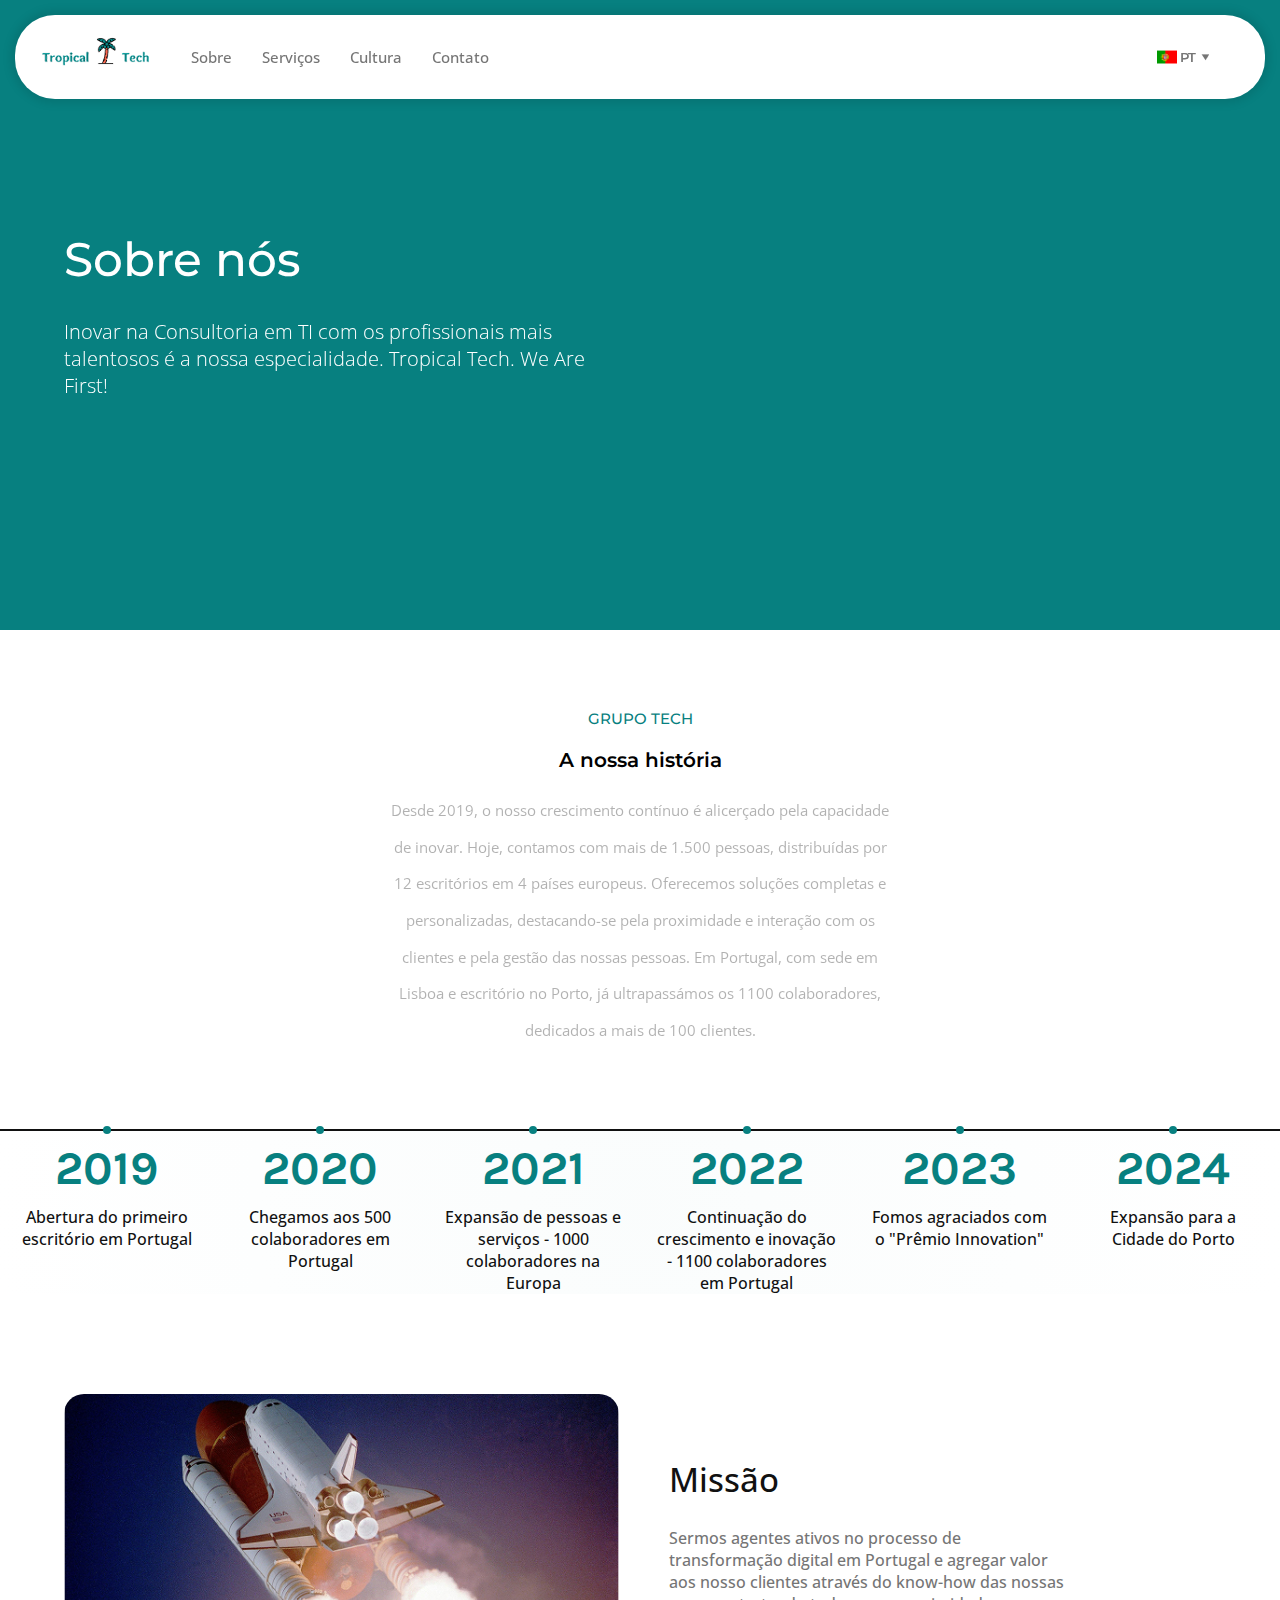
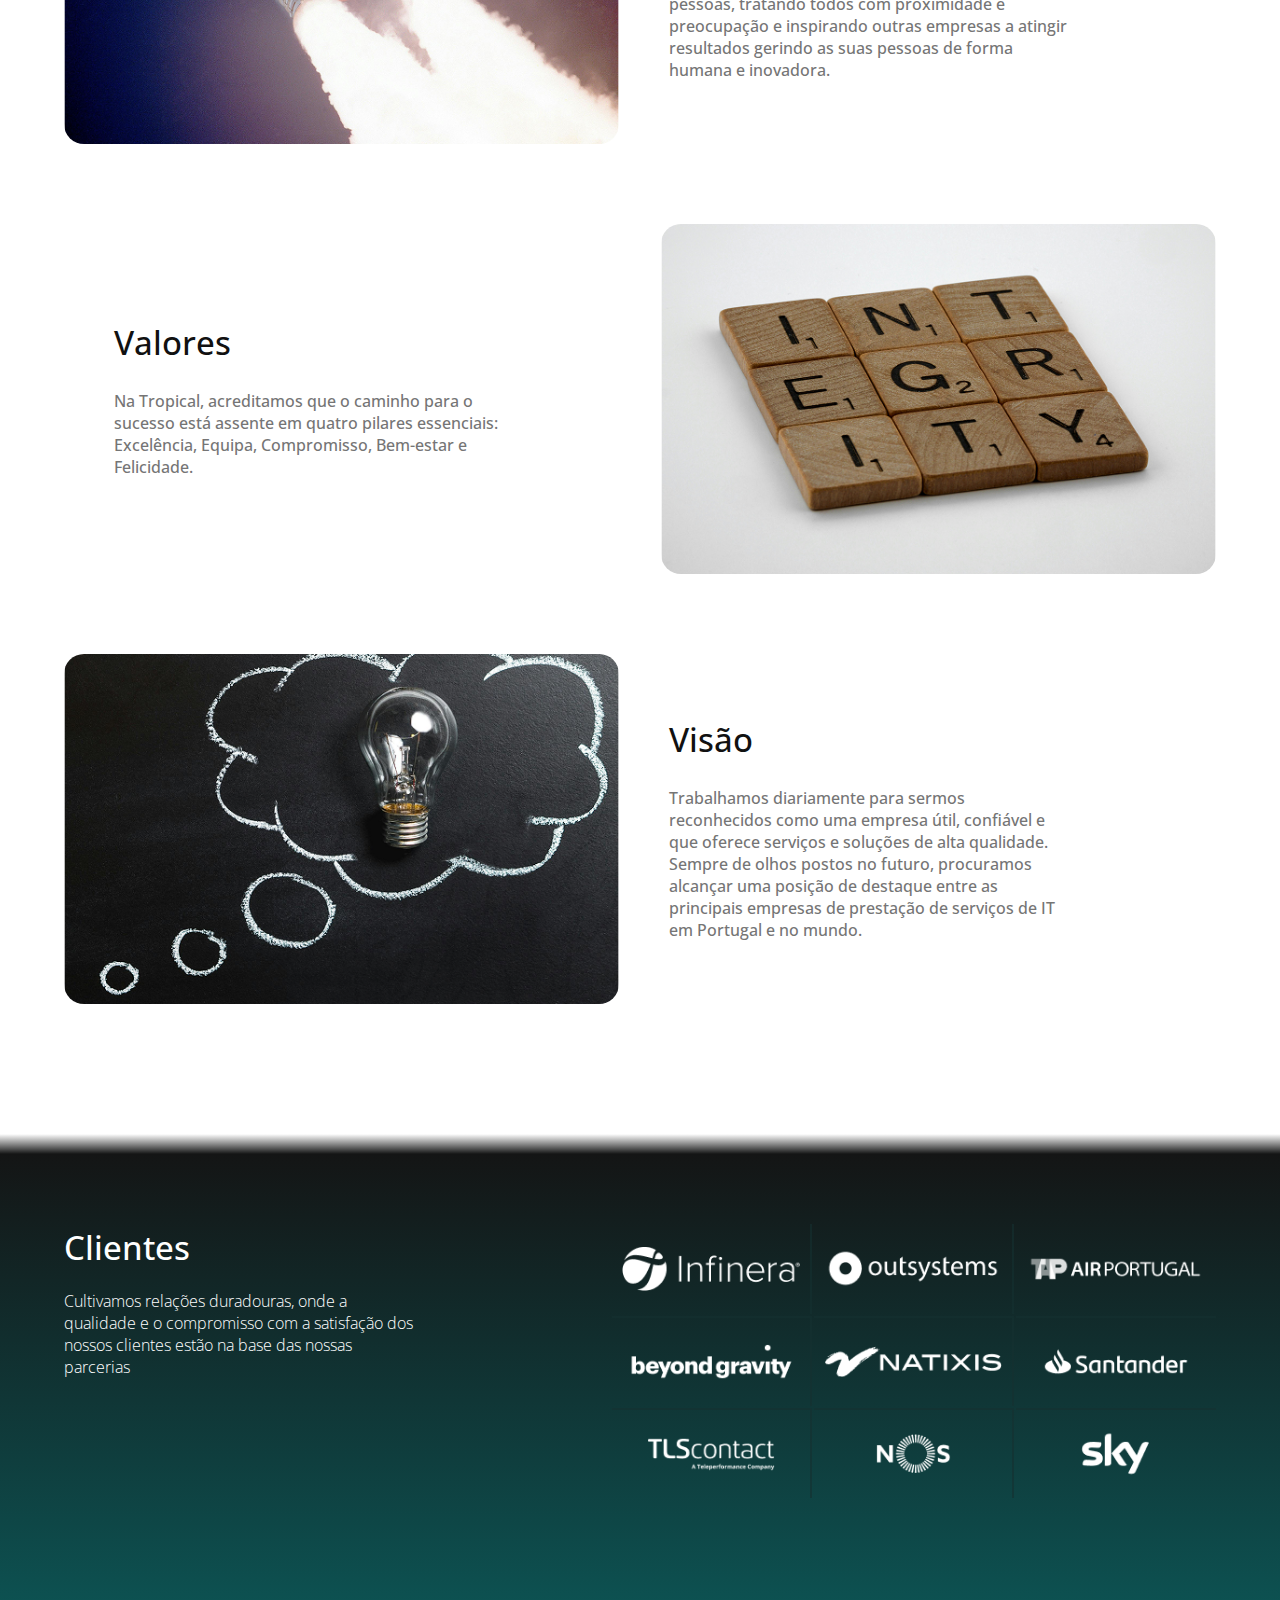
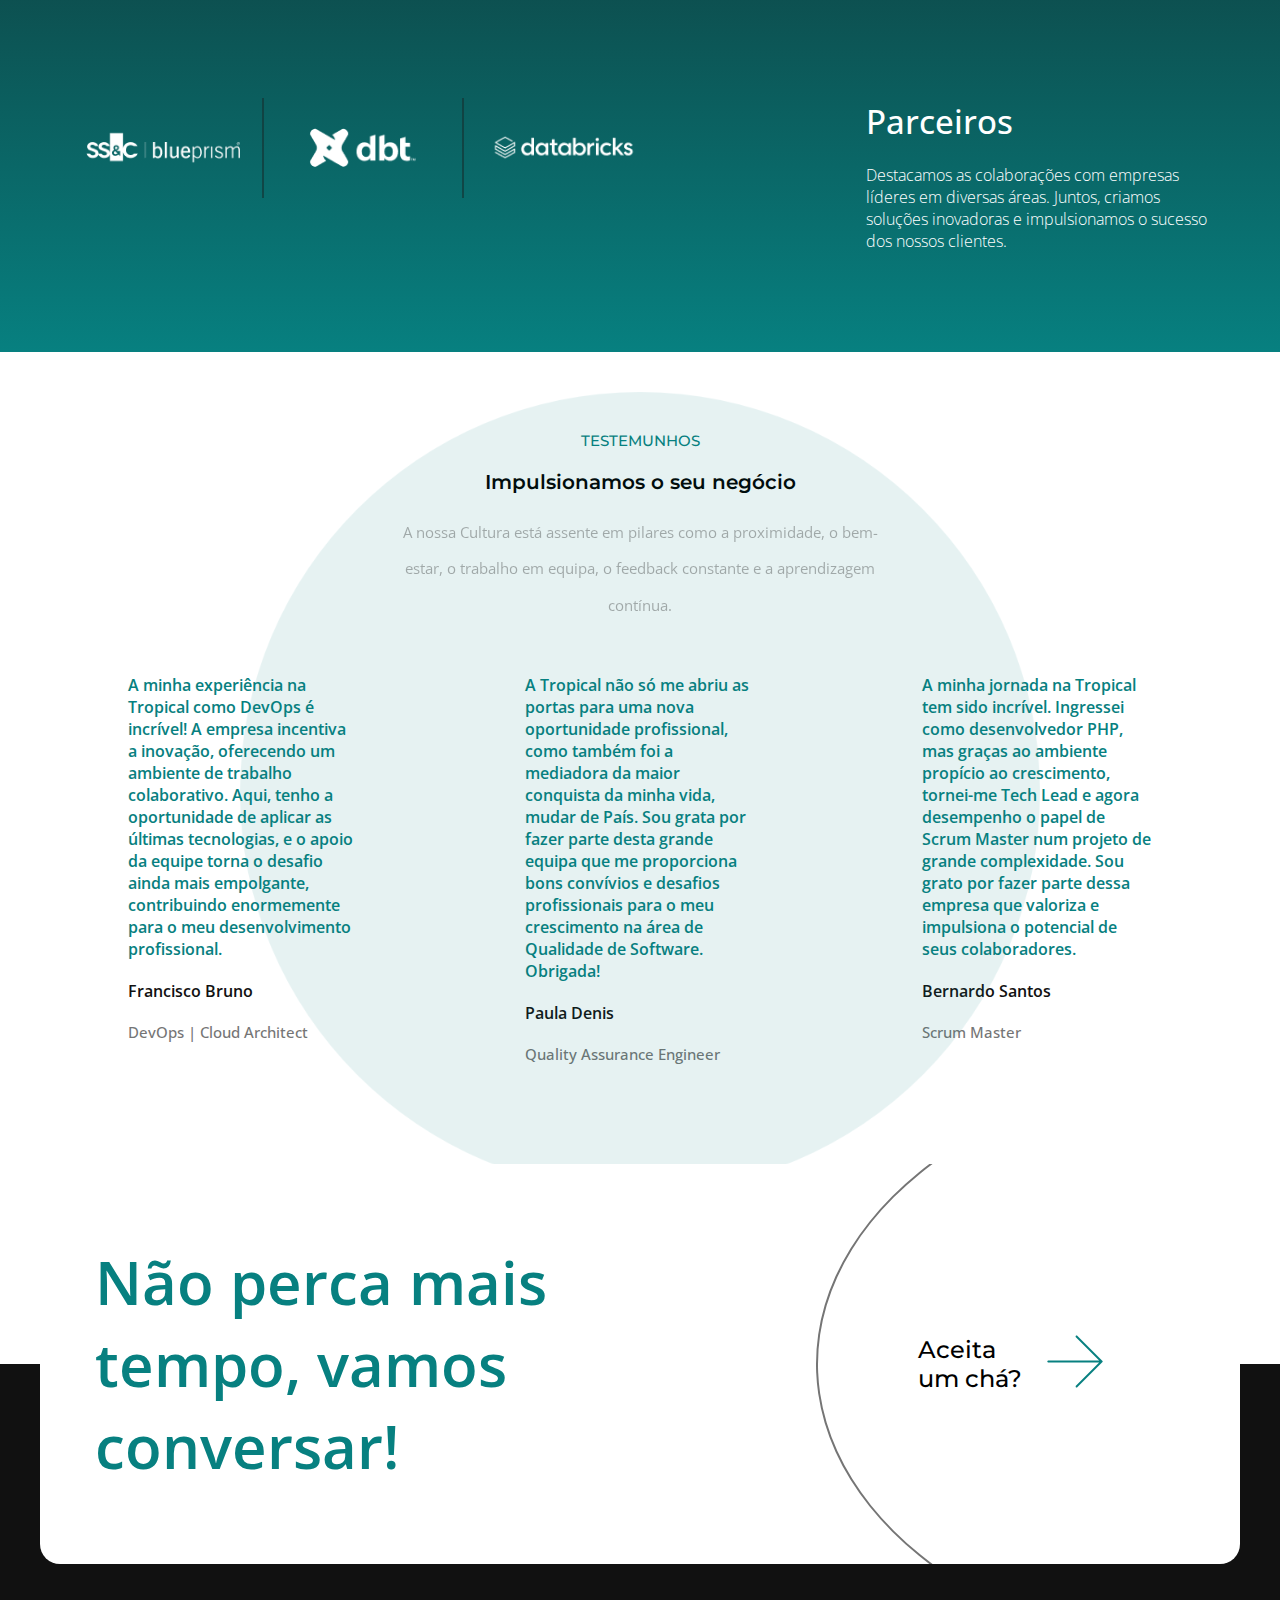
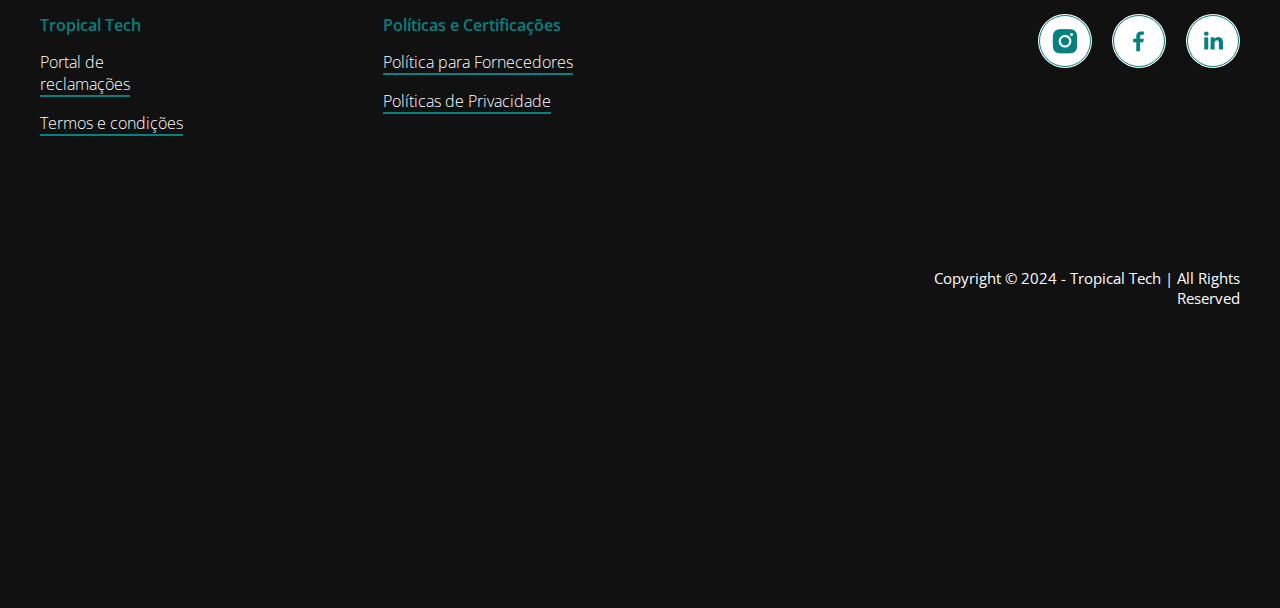
==== commit dd898b8e: "atualizei" ====
--- a/about.html
+++ b/about.html
@@ -21,7 +21,7 @@
                     </a>
                 </li>
                 <li>
-                    <a href="/services.html" data-lang="linkCervices">
+                    <a href="/services.html" data-lang="linkServices">
                         Serviços
                     </a>
                 </li>
@@ -73,7 +73,7 @@
     <section class="container-model-two" style="margin-top: 80px; margin-bottom: 80px;">
         <h2 class="name-section" data-lang="nameSectionCultureHome">GRUPO TECH</h2>
         <h3 class="main-desc-by-section" data-lang="mainDescCultureHome">A nossa história</h3>
-        <p class="main-text-by-section" data-lang="mainTextCultureHome">
+        <p class="main-text-by-section animated-text" data-lang="mainTextCultureHome">
             Desde 2019, o nosso crescimento contínuo é alicerçado pela capacidade de inovar. Hoje, contamos
             com mais de 1.500 pessoas, distribuídas por 12 escritórios em 4 países europeus. Oferecemos soluções
             completas e personalizadas, destacando-se pela proximidade e interação com os clientes e pela 
@@ -87,42 +87,42 @@
         <div class="container-box-history">
             <span></span>
             <h2 class="title-history">2019</h2>
-            <p class="desc-hitory">
+            <p class="desc-hitory" data-lang="descHistoryOne">
                 Abertura do primeiro escritório em Portugal
             </p>
         </div>
         <div class="container-box-history">
             <span></span>
             <h2 class="title-history">2020</h2>
-            <p class="desc-hitory">
+            <p class="desc-hitory" data-lang="descHistoryTwo">
                 Chegamos aos 500 colaboradores em Portugal
             </p>
         </div>
         <div class="container-box-history">
             <span></span>
             <h2 class="title-history">2021</h2>
-            <p class="desc-hitory">
+            <p class="desc-hitory" data-lang="descHistoryThree">
                 Expansão de pessoas e serviços - 1000 colaboradores na Europa
             </p>
         </div>
         <div class="container-box-history">
             <span></span>
             <h2 class="title-history">2022</h2>
-            <p class="desc-hitory">
+            <p class="desc-hitory" data-lang="descHistoryFour">
                 Continuação do crescimento e inovação - 1100 colaboradores em Portugal
             </p>
         </div>
         <div class="container-box-history">
             <span></span>
             <h2 class="title-history">2023</h2>
-            <p class="desc-hitory">
+            <p class="desc-hitory" data-lang="descHistoryFive">
                 Fomos agraciados com o "Prêmio Innovation"
             </p>
         </div>
         <div class="container-box-history">
             <span></span>
             <h2 class="title-history">2024</h2>
-            <p class="desc-hitory">
+            <p class="desc-hitory" data-lang="descHistorySix">
                 Expansão para a Cidade do Porto
             </p>
         </div>
@@ -134,8 +134,8 @@
             <!--adicionado por css about.css-->
             <div class="container-img-mission first--part--mission" id="containerImgMissionOne"></div>
             <div class="container-desc-mission second--part--mission">
-                <h2>Missão</h2>
-                <p>
+                <h2 data-lang="missionTitleOne">Missão</h2>
+                <p data-lang="missionTextOne">
                     Sermos agentes ativos no processo de transformação digital em Portugal
                     e agregar valor aos nosso clientes através do know-how das nossas pessoas,
                     tratando todos com proximidade e preocupação e inspirando outras empresas
@@ -145,8 +145,8 @@
         </section>
         <section class="container-mission container-mission-mid">
             <div class="container-desc-mission first--part--mission">
-                <h2>Valores</h2>
-                <p>
+                <h2 data-lang="missionTitleTwo">Valores</h2>
+                <p data-lang="missionTextTwo">
                     Na Tropical, acreditamos que o caminho para o
                     sucesso está assente em quatro pilares
                     essenciais: Excelência, Equipa, Compromisso,
@@ -160,8 +160,8 @@
             <!--adicionado por css about.css-->
             <div class="container-img-mission first--part--mission" id="containerImgMissionThree"></div>
             <div class="container-desc-mission second--part--mission">
-                <h2>Visão</h2>
-                <p>
+                <h2 data-lang="missionTitleThree">Visão</h2>
+                <p data-lang="missionTextThree">
                     Trabalhamos diariamente para sermos
                     reconhecidos como uma empresa útil, confiável e
                     que oferece serviços e soluções de alta
@@ -180,8 +180,8 @@
         <section class="center-of-section-clientes">
             <section class="clientes-section-first container-clientes">
                 <div class="container-text-cliente">
-                    <h2>Clientes</h2>
-                    <p>
+                    <h2 data-lang="clientTitleOne">Clientes</h2>
+                    <p data-lang="clientTextOne">
                         Cultivamos relações duradouras, onde a
                         qualidade e o compromisso com a satisfação
                         dos nossos clientes estão na base das nossas
@@ -231,8 +231,8 @@
                     </div>
                 </section>
                 <div class="container-text-cliente">
-                    <h2>Parceiros</h2>
-                    <p>
+                    <h2 data-lang="clienteTitleTwo">Parceiros</h2>
+                    <p data-lang="clienteTextTwo">
                         Destacamos as colaborações com empresas
                         líderes em diversas áreas. Juntos, criamos
                         soluções inovadoras e impulsionamos o sucesso
@@ -254,7 +254,7 @@
         <section class="container-model-two">
             <h2 class="name-section" data-lang="nameSectionTestemunhos">TESTEMUNHOS</h2>
             <h3 class="main-desc-by-section" data-lang="mainDescTestemunhos">Impulsionamos o seu negócio</h3>
-            <p class="main-text-by-section" data-lang="mainTextTestemunhos">
+            <p class="main-text-by-section animated-text" data-lang="mainTextTestemunhos">
                 A nossa Cultura está assente em pilares como a proximidade, o
                 bem-estar, o trabalho em equipa, o feedback constante e a
                 aprendizagem contínua.
@@ -264,7 +264,7 @@
         <section class="content-all-testemunhos">
             <section class="container-horizontal-boxes-align">
                 <div class="box-testemunhos">
-                    <p>
+                    <p data-lang="testemunhosOne">
                         A minha experiência na Tropical como DevOps é 
                         incrível! A empresa incentiva a inovação, oferecendo 
                         um ambiente de trabalho colaborativo. Aqui, tenho a 
@@ -277,7 +277,7 @@
                     <span>DevOps | Cloud Architect</span>
                 </div>
                 <div class="box-testemunhos">
-                    <p>
+                    <p data-lang="testemunhosTwo">
                         A Tropical não só me abriu as
                         portas para uma nova
                         oportunidade profissional,
@@ -296,7 +296,7 @@
                     <span>Quality Assurance Engineer</span>
                 </div>
                 <div class="box-testemunhos">
-                    <p>
+                    <p data-lang="testemunhosThree">
                         A minha jornada na Tropical
                         tem sido incrível. Ingressei
                         como desenvolvedor PHP,
@@ -325,14 +325,14 @@
         <!--style universal-->
         <section class="section-want-tea">
             <div>
-                <p>
+                <p data-lang="naoPercaTempo">
                     Não perca mais
                     tempo, vamos
                     conversar!
                 </p>
             </div>
             <a href="">
-                <p>
+                <p data-lang="wantTea">
                     Aceita <br> um chá?
                 </p>
                 <div>
@@ -346,14 +346,14 @@
         <section class="container-items-footer">
             <section>
                 <div>
-                    <h2 class="title-footer-links-main">Tropical Tech</h2>
-                    <a href="#" class="link-footer-main">Portal de <br> reclamações </a>
-                    <a href="#" class="link-footer-main">Termos e condições</a>
+                    <h2 class="title-footer-links-main" >Tropical Tech</h2>
+                    <a href="#" class="link-footer-main" data-lang="linkFooterOne">Portal de <br> reclamações </a>
+                    <a href="#" class="link-footer-main" data-lang="linkFooterTwo">Termos e condições</a>
                 </div>
                 <div>
-                    <h2 class="title-footer-links-main">Políticas e Certificações</h2>
-                    <a href="#" class="link-footer-main">Política para Fornecedores</a>
-                    <a href="#" class="link-footer-main">Políticas de Privacidade</a>
+                    <h2 class="title-footer-links-main" data-lang="title-footer-two">Políticas e Certificações</h2>
+                    <a href="#" class="link-footer-main" data-lang="linkFooterThree">Política para Fornecedores</a>
+                    <a href="#" class="link-footer-main" data-lang="linkFooterFour">Políticas de Privacidade</a>
                 </div>
             </section>
             <section>
@@ -386,5 +386,7 @@
 
 
     <script src="public/script.js"></script>
+    <script src="public/animations.js"></script>
+    <script src="public/langAbout.js"></script>
 </body>
 </html>--- a/public/style.css
+++ b/public/style.css
@@ -31,7 +31,6 @@
     gap: 30px;
     border-radius: 40px;
     z-index: 10;
-    
 }
 
 
@@ -1139,4 +1138,26 @@
     .section-want-tea a:nth-child(2) div img{
         height: 30px;
     }
+}
+
+
+/*página de serviços*/
+.container-boxes-pageService{
+    display: flex;
+    flex-direction: row;
+    align-items: center;
+    justify-content: center;
+    position: relative;
+}
+
+.animated-text {
+    opacity: 0.3;
+    line-height: 2.5; /* Espaçamento inicial maior */
+    transition: opacity 1s ease-out, line-height 1s ease-out;
+    background: none; /* Remove o background */
+}
+
+.animated-text.active-animated {
+    opacity: 1;
+    line-height: 1.5; /* Espaçamento reduzido após a animação */
 }